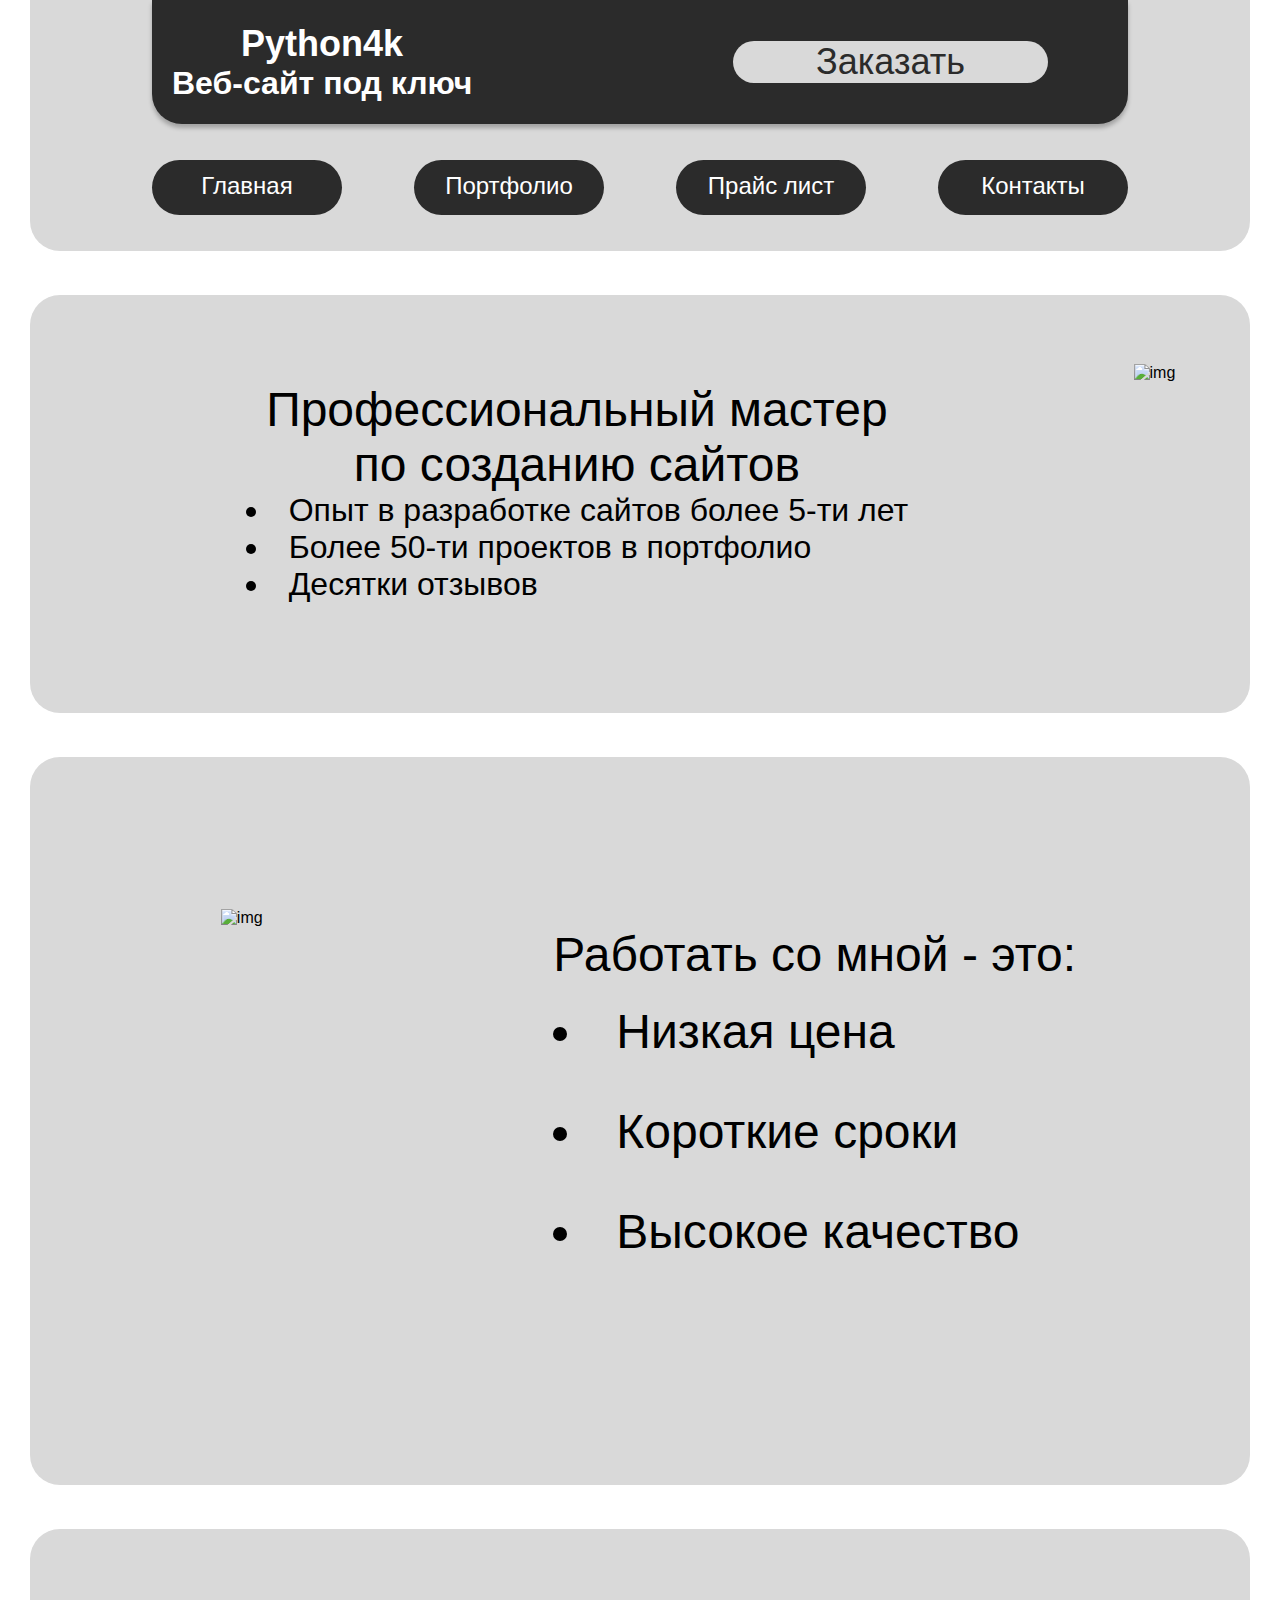
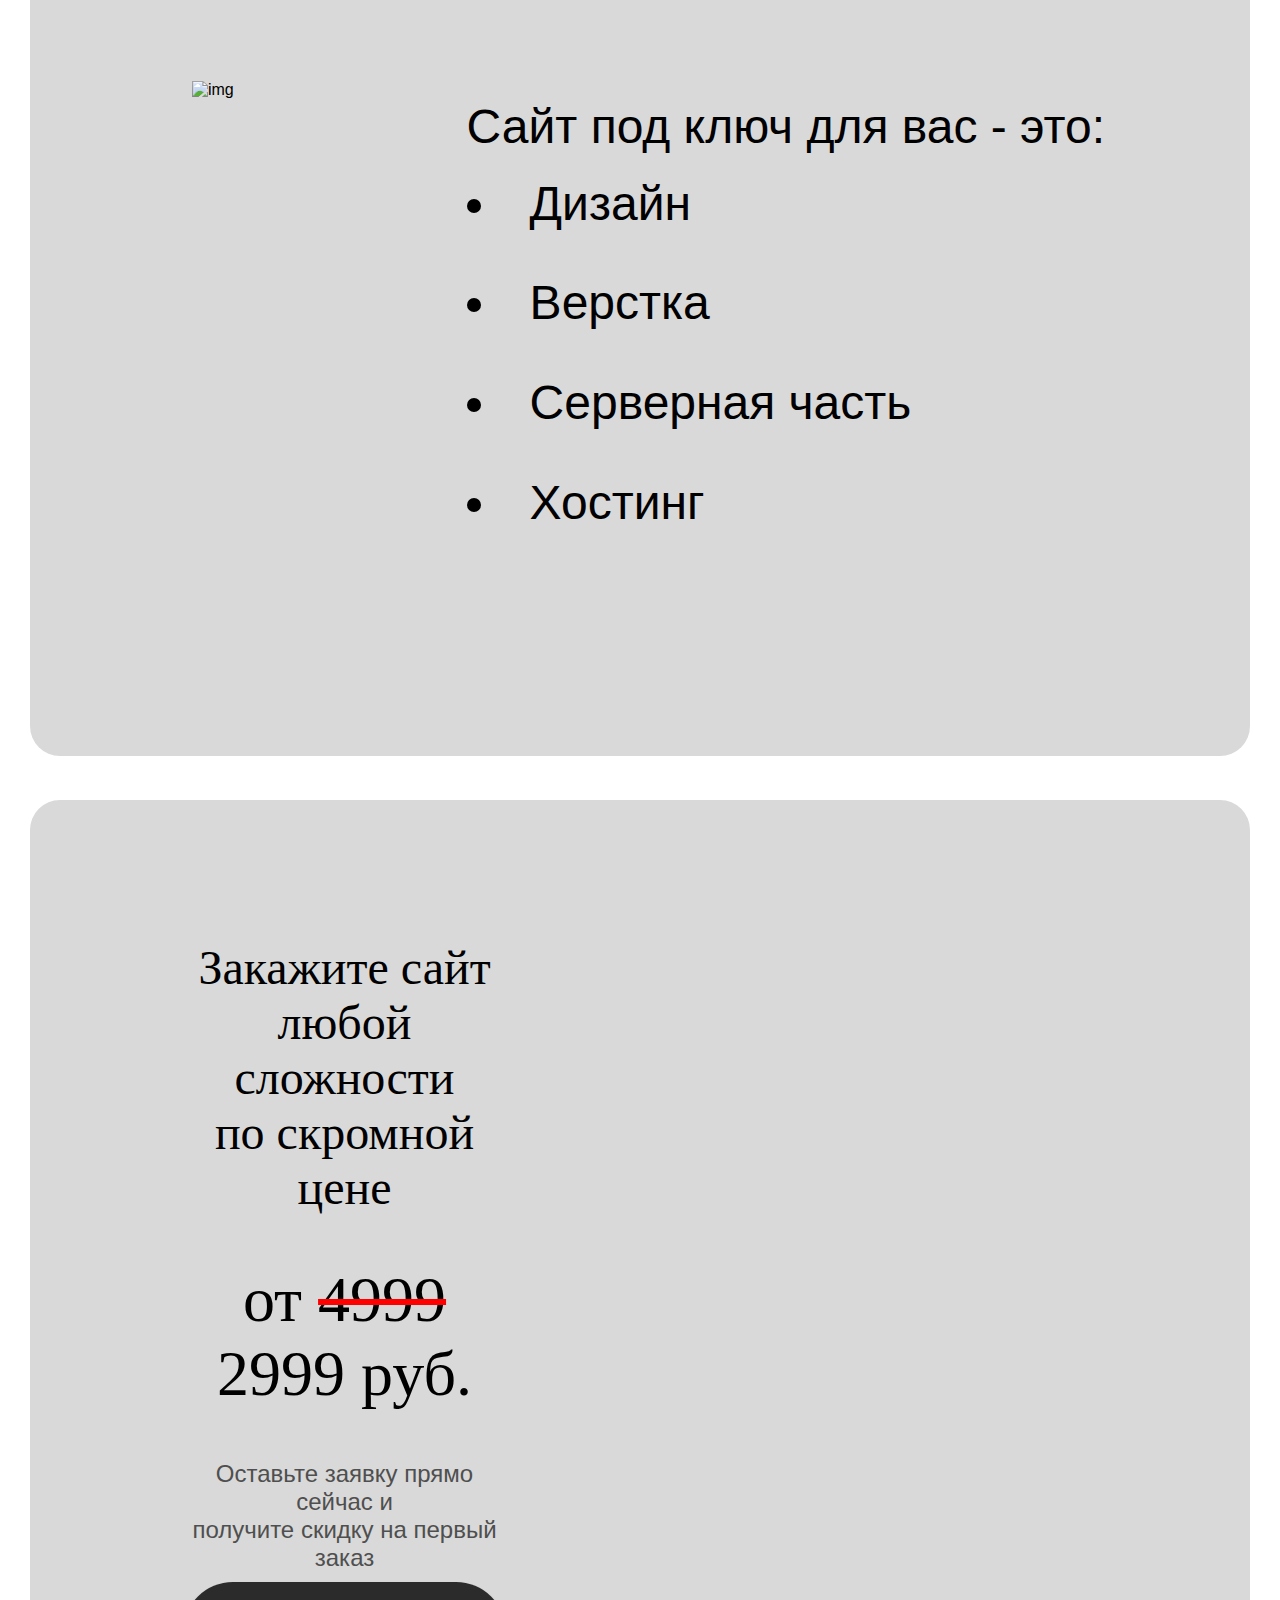
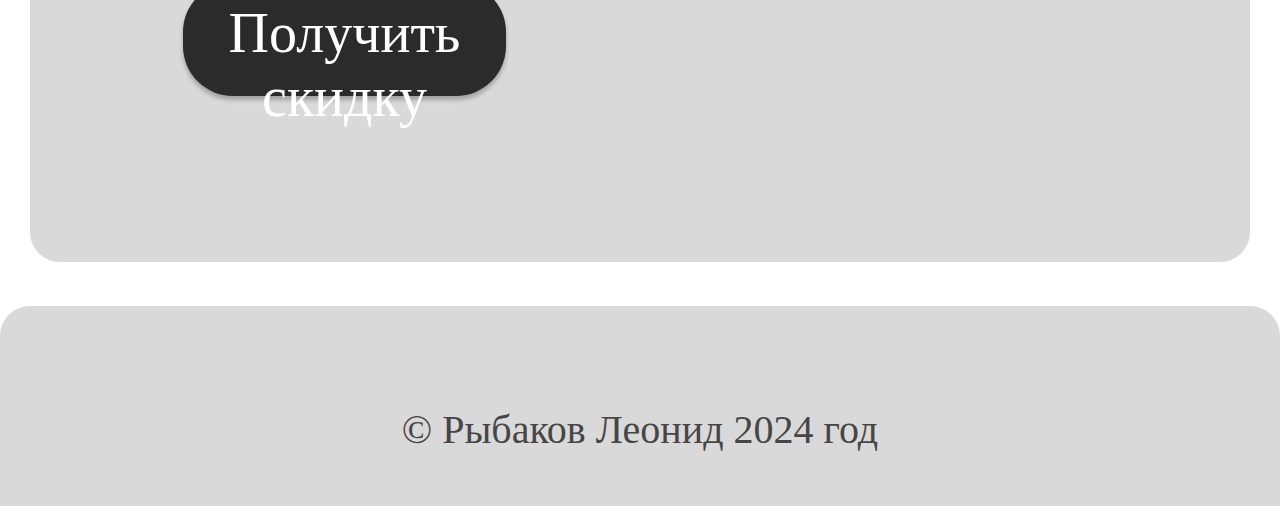
==== src/index.html @ 6e89a1f0 "add smooth scroll from header to order block" ====
<!DOCTYPE html>
<html lang="ru">
    <head>
        <meta charset="UTF-8" />
        <meta name="viewport" content="width=device-width, initial-scale=1.0" />
        <link rel="stylesheet" href="styles/style.css" />
        <link rel="icon" href="icons/icon.ico" type="image/x-icon" />
        <script src="/scripts/script.js" ></script>
        <title>Python4k | Главная</title>
    </head>

    <body>
        <header>
            <div class="logo-header">
                <div class="logo-name">
                    <a href="index.html">
                        <h1>Python4k</h1>
                        <h2>Веб-сайт под ключ</h2>
                    </a>
                </div>
                <div class="order-button">
                    <a href="#bottom">Заказать</a>
                </div>
            </div>
            <div class="menu">
                <div class="menu-buttons">
                    <a href="#">Главная</a>
                </div>
                <div class="menu-buttons">
                    <a href="#">Портфолио</a>
                </div>
                <div class="menu-buttons">
                    <a href="#">Прайс лист</a>
                </div>
                <div class="menu-buttons">
                    <a href="#">Контакты</a>
                </div>
            </div>
        </header>
        <div class="content">
            <div class="first-block">
                <div class="first-block-text">
                    <h1>Профессиональный мастер<br />по созданию сайтов</h1>
                    <ul>
                        <li>Опыт в разработке сайтов более 5-ти лет</li>
                        <li>Более 50-ти проектов в портфолио</li>
                        <li>Десятки отзывов</li>
                    </ul>
                </div>
                <div class="first-block-img">
                    <img src="/images\first-block-image.png" alt="img" />
                </div>
            </div>
            <div class="second-block">
                <div class="second-block-img">
                    <img src="/images/second-block-image.png" alt="img" />
                </div>
                <div class="second-block-text">
                    <h1>Работать со мной - это:</h1>
                    <ul>
                        <li>Низкая цена</li>
                        <li>Короткие сроки</li>
                        <li>Высокое качество</li>
                    </ul>
                </div>
            </div>
            <div class="third-block">
                <div class="third-block-img">
                    <img src="/images/third-block-image.png" alt="img" />
                </div>
                <div class="third-block-text">
                    <h1>Сайт под ключ для вас - это:</h1>
                    <ul>
                        <li>Дизайн</li>
                        <li>Верстка</li>
                        <li>Серверная часть</li>
                        <li>Хостинг</li>
                    </ul>
                </div>
            </div>
            <div class="order-block">
                <div class="order-block-main">
                    <h1 class="main-text">
                        Закажите сайт<br>любой сложности<br>по скромной цене
                    </h1>
                    <h1 class="price-tag">от <strike>4999</strike> 2999 руб.</h1>
                    <p>
                        Оставьте заявку прямо сейчас и<br>получите скидку на первый
                        заказ
                    </p>
                    
                    <div class="order-block-button" id="myElementToScroll">
                      <a href="#" name="bottom">Получить скидку</a>
                    </div>
                </div>
                
                <div class="order-block-image">
                    <img src="/images/order-block-image.png" alt="" />
                </div>
            </div>
        </div>
        <footer>
          <h1>© Рыбаков Леонид 2024 год</h1>
        </footer>
    </body>
</html>
---- src/styles/style.css ----
@font-face {
    font-family: "SeoulHangang CBL";
    font-style: normal;
    src: url(../fonts/SeoulHangangCondensed-Light.ttf);
}

@font-face {
    font-family: "SeoulHangang";
    font-style: normal;
    src: url(../fonts/SeoulHangangCondensed-Medium.ttf);
}

@font-face {
    font-family: "SeoulHangang CEB";
    src: url(../fonts/SeoulHangangCondensed-ExtraBold.ttf);
}

* {
    margin: 0;
    padding: 0;
}

html{
  scroll-behavior: smooth;
}

a {
    text-decoration: none;
}

li {
    list-style: none;
}

body {
    width: 100%;
    height: 100%;
    font-family: "SeoulHangang CBL", sans-serif;
    background-color: #fff;
}

header {
    display: flex;
    flex-direction: column;
    height: auto;
    background: #d9d9d9;
    margin-bottom: 44px;
    border-radius: 0 0 30px 30px;
    margin-left: 30px;
    margin-right: 30px;
}

.logo-header {
    display: flex;
    justify-content: space-between;
    align-items: center;
    border-radius: 0 0 30px 30px;
    width: 80%;
    min-height: 124px;
    margin-left: auto;
    margin-right: auto;
    box-shadow: 0 4px 4px 0 rgba(0, 0, 0, 0.25);
    background: #2b2b2b;
}

.logo-name {
    font-weight: 400;
    text-align: center;
    height: 100%;
    margin-left: 20px;
}

.logo-name a {
    color: #fff;
}

.logo-name h1 {
    font-size: 36px;
}

.logo-name h2 {
    font-size: 32px;
}

.order-button {
    font-family: "SeoulHangang EB", sans-serif;
    text-align: center;
    background-color: #d9d9d9;
    margin-left: auto;
    margin-right: 80px;
    min-width: 315px;
    min-height: 42px;
    border-radius: 30px;
}

.order-button:hover{
  background-color: #F66;
  transition: 0.7s;
}

.order-button a {
    display: block;
    height: 100%;
    font-weight: 400;
    font-size: 36px;
    color: #2b2b2b;
}

.menu {
    display: flex;
    justify-content: space-between;
    width: 80%;
    margin-top: 36px;
    margin-bottom: 36px;
    margin-left: auto;
    margin-right: auto;
}

.menu-buttons {
    background-color: #2b2b2b;
    min-width: 190px;
    min-height: 55px;
    border-radius: 30px;
    text-align: center;
    align-items: center;
}

.menu-buttons:hover{
  background: #000;
  transition: 0.7s;
}

.menu-buttons a {
    display: block;
    height: 100%;
    color: #fff;
    font-weight: 400;
    font-size: 24px;
    padding-top: 12px;
}

.content {
    display: flex;
    flex-direction: column;
}

.first-block {
    display: flex;
    flex-direction: row;
    justify-content: space-around;
    height: auto;
    width: auto;
    min-height: 400px;
    background: #d9d9d9;
    border-radius: 30px;
    margin-left: 30px;
    margin-right: 30px;
    margin-bottom: 44px;
}

.first-block-text {
    font-family: "SeoulHangang CEB", sans-serif;
    margin: 87px 76px 110px 141px;
}

.first-block-text h1 {
    font-weight: 400;
    font-size: 48px;
    text-align: center;
    color: #000;
}

.first-block-text ul li {
    list-style: inside;
    font-weight: 400;
    font-size: 32px;
    color: #000;
}

.first-block-img {
    border-radius: 30px;
    height: auto;
    width: auto;
    padding-top: 69px;
    /* margin-top: 69px;
    margin-bottom: 107px;
    margin: 69px 0 93px 107px; */
}

.second-block {
    display: flex;
    flex-direction: row;
    justify-content: space-around;
    height: auto;
    width: auto;
    min-height: 400px;
    background: #d9d9d9;
    border-radius: 30px;
    margin-left: 30px;
    margin-right: 30px;
    margin-bottom: 44px;
}

.second-block-text {
    font-family: "SeoulHangang CEB", sans-serif;
    height: auto;
    width: auto;
    margin: 170px 134px 203px;
}

.second-block-text h1 {
    font-weight: 400;
    font-size: 48px;
    text-align: center;
    color: #000;
}

.second-block-text ul li {
    list-style: inside;
    font-weight: 400;
    font-size: 48px;
    line-height: 208%;
    color: #000;
}

.second-block-img {
    border-radius: 30px;
    width: auto;
    height: auto;
    padding: 152px 77px 186px 151px;
}

.third-block {
    display: flex;
    flex-direction: row;
    justify-content: space-around;
    height: auto;
    width: auto;
    min-height: 400px;
    background: #d9d9d9;
    border-radius: 30px;
    margin-left: 30px;
    margin-right: 30px;
    margin-bottom: 44px;
}

.third-block-text {
    font-family: "SeoulHangang CEB", sans-serif;
    height: auto;
    width: auto;
    margin: 170px 134px 203px;
}

.third-block-img {
    border-radius: 30px;
    width: auto;
    height: auto;
    padding: 152px 77px 186px 151px;
}

.third-block-text h1 {
    font-weight: 400;
    font-size: 48px;
    text-align: center;
    color: #000;
}

.third-block-text ul li {
    list-style: inside;
    font-weight: 400;
    font-size: 48px;
    line-height: 208%;
    color: #000;
}

.order-block {
    display: flex;
    flex-direction: row;
    justify-content: space-around;
    height: auto;
    width: auto;
    min-height: 800px;
    background: #d9d9d9;
    border-radius: 30px;
    margin-left: 30px;
    margin-right: 30px;
    margin-bottom: 44px;
    text-align: center;
}

.order-block-image {
    border-radius: 30px;
    min-width: 500px;
    min-height: 644px;
    height: auto;
    width: auto;
    padding-top: 6%;
}

.order-block-main {
    flex-direction: column;
    justify-content: center;
    margin: 140px 244px 166px 153px;
}

.order-block-main .main-text {
    font-family: "SeoulHangang CEB";
    font-weight: 400;
    font-size: 48px;
    text-align: center;
    color: #000;
    margin-bottom: 48px;
}

.order-block-main .price-tag {
    font-family: "SeoulHangang CEB";
    font-weight: 500;
    font-size: 64px;
    text-align: center;
    color: #000;
    margin-bottom: 49px;
}

.order-block-main p {
    font-weight: 400;
    font-size: 24px;
    text-align: center;
    color: #4f4f4f;
    margin-bottom: 10px;
}

.order-block-main .order-block-button {
    font-family: "SeoulHangang CEB";
    box-shadow: 0 4px 4px 0 rgba(0, 0, 0, 0.25);
    background: #2b2b2b;
    border-radius: 50px;
    width: auto;
    height: 114px;
}

.order-block-main .order-block-button:hover{
  background: #000;
  transition: 0.7s;
}

.order-block-main .order-block-button a {
    padding-top: 6%;
    padding-bottom: 6%;
    display: block;
    font-weight: 400;
    font-size: 56px;
    color: #fff;
}

strike {
    text-decoration: line-through;
    text-decoration-color: red;
}

footer{
  flex-direction: column;
  justify-content:baseline;
  border-radius: 30px 30px 0 0;
  width: 100%;
  height: 100%;
  min-height: 200px;
  background: #d9d9d9;

}

footer h1{
  font-family: "SeoulHangang";
  font-weight: 400;
  font-size: 40px;
  text-align: center;
  color: #464646;
  padding-top: 100px;
}
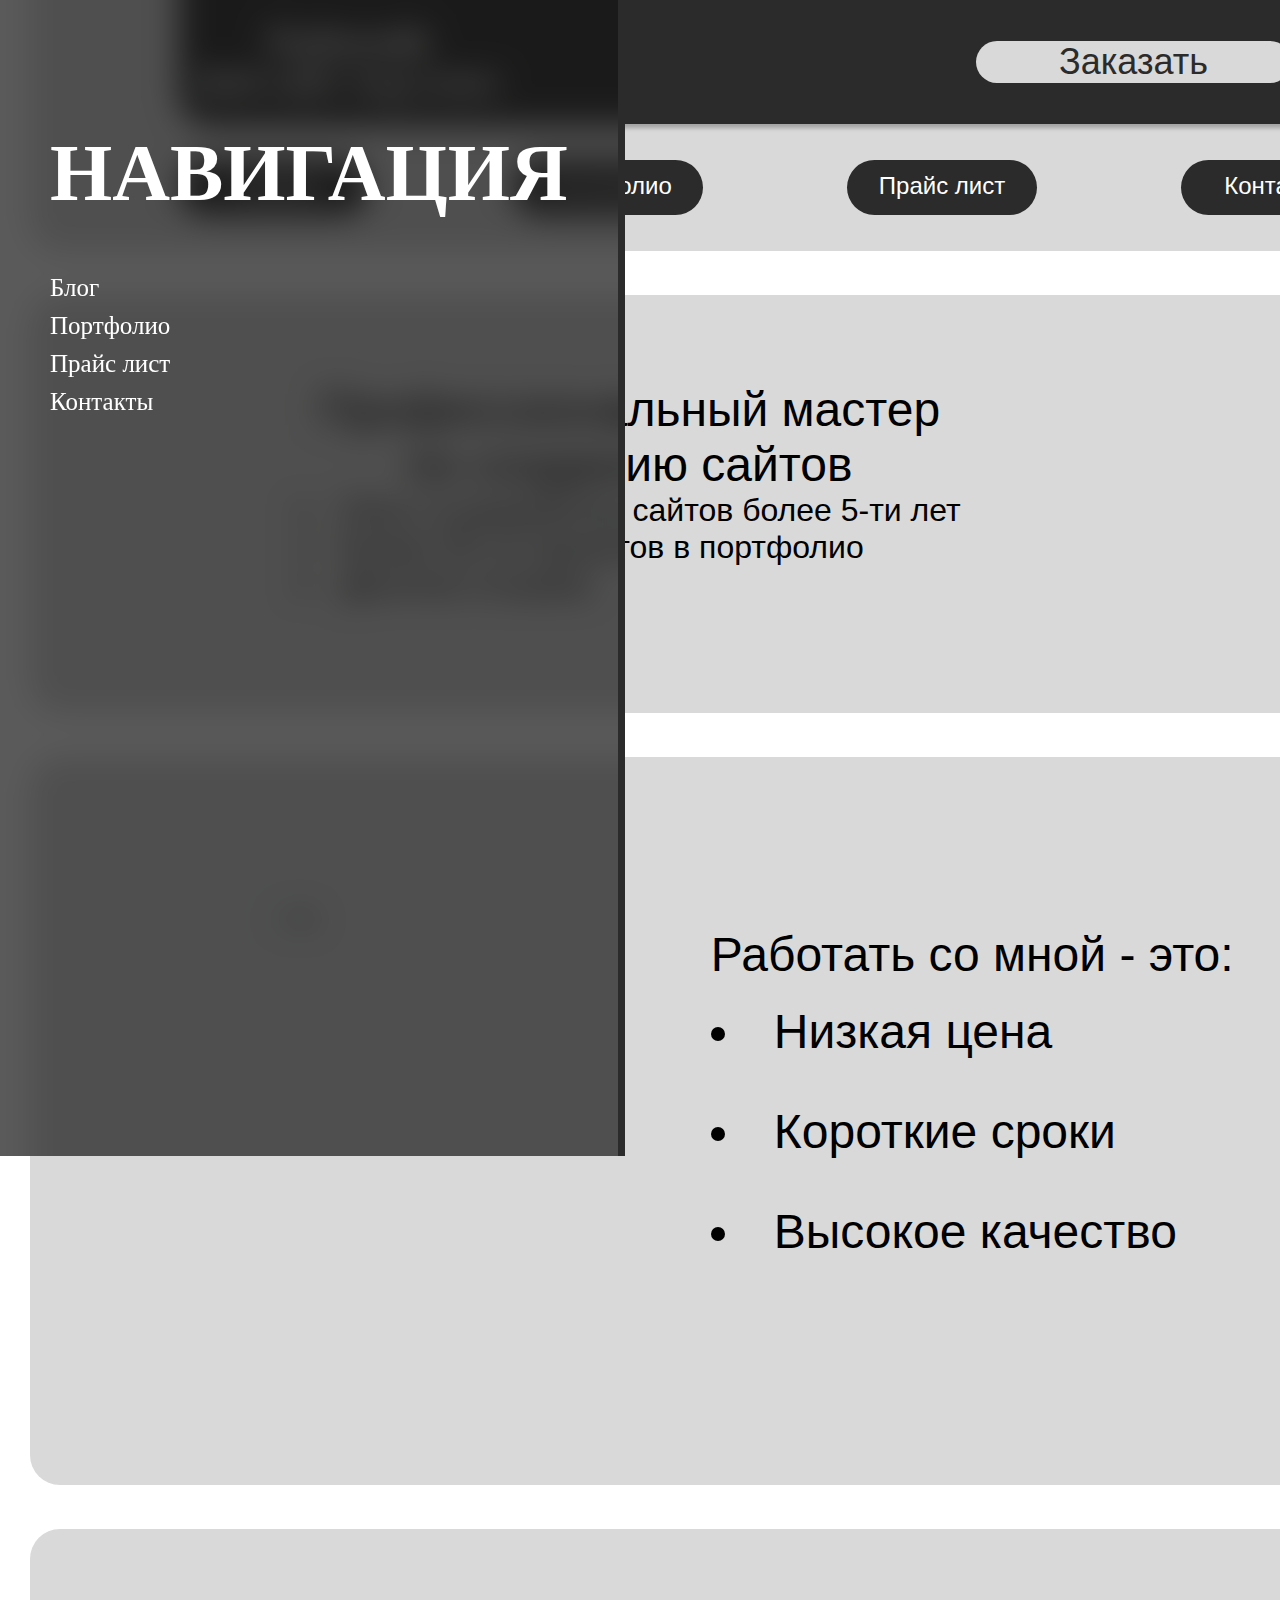
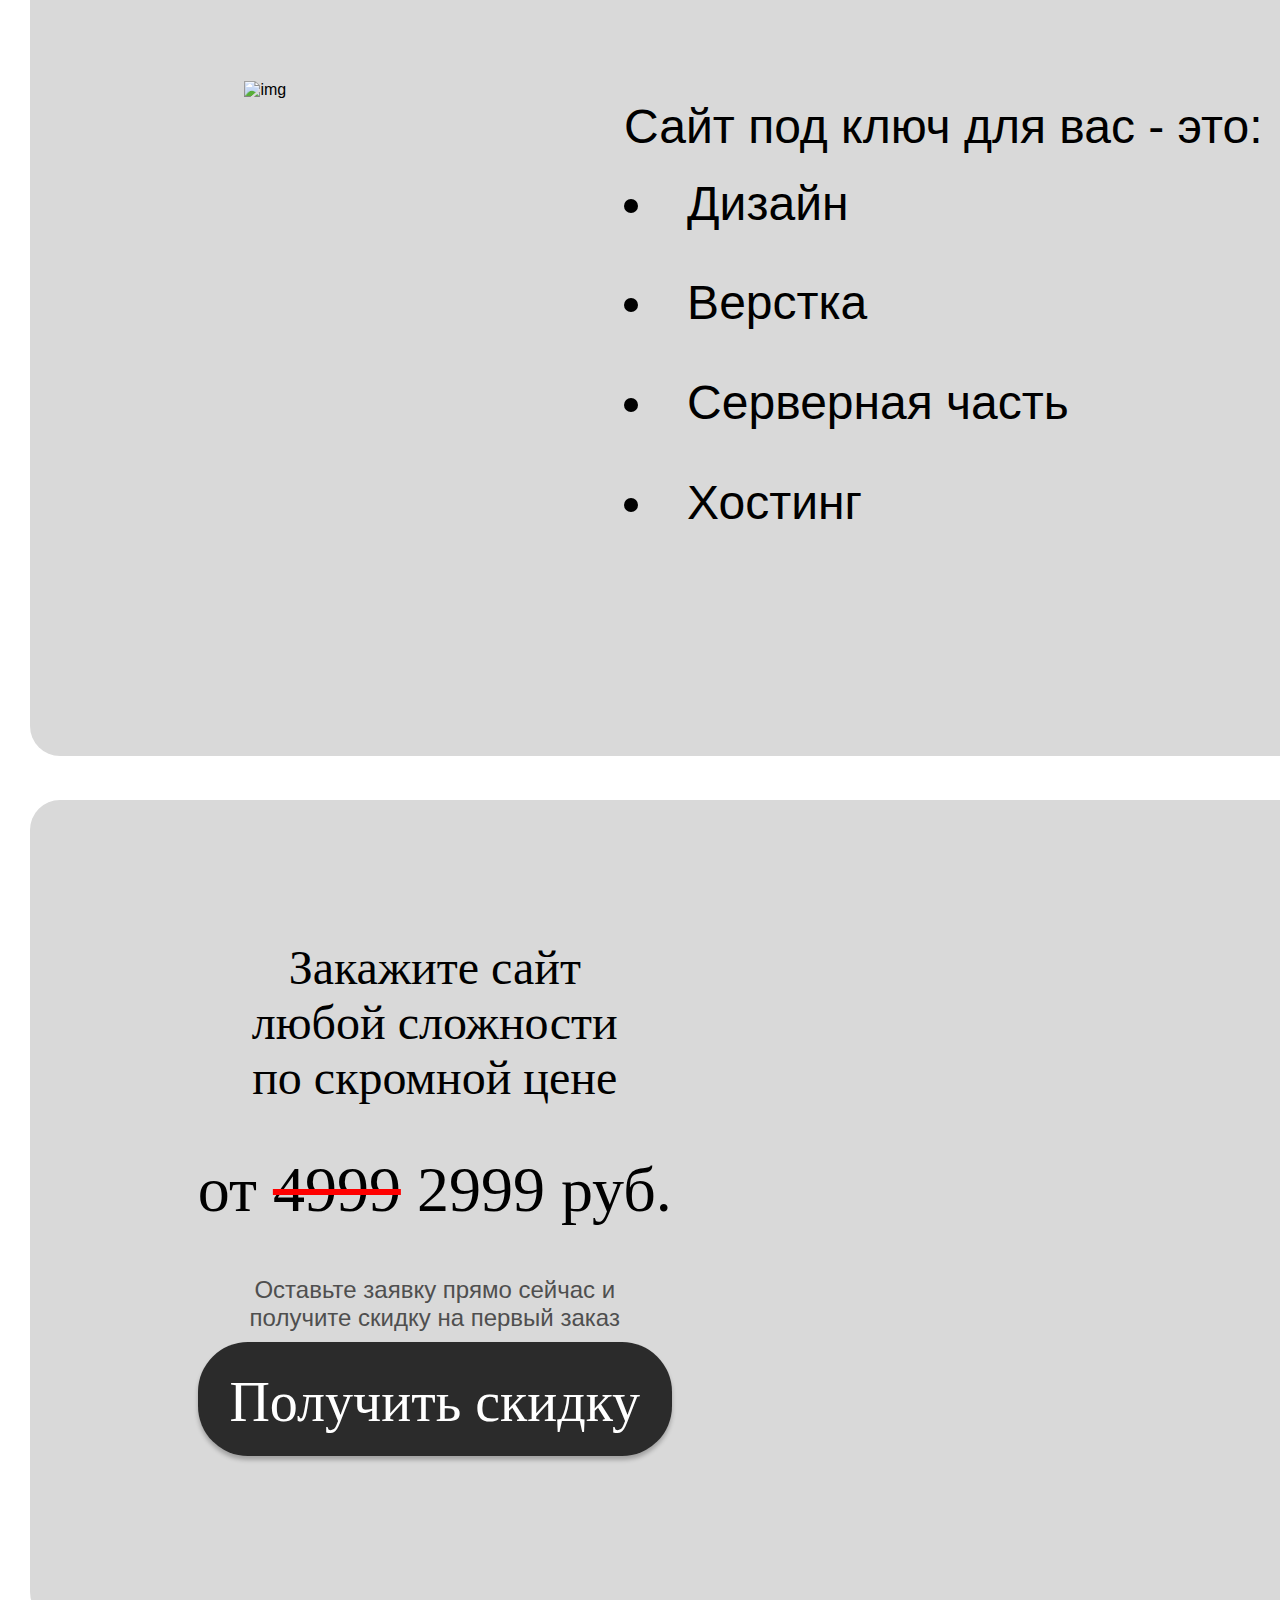
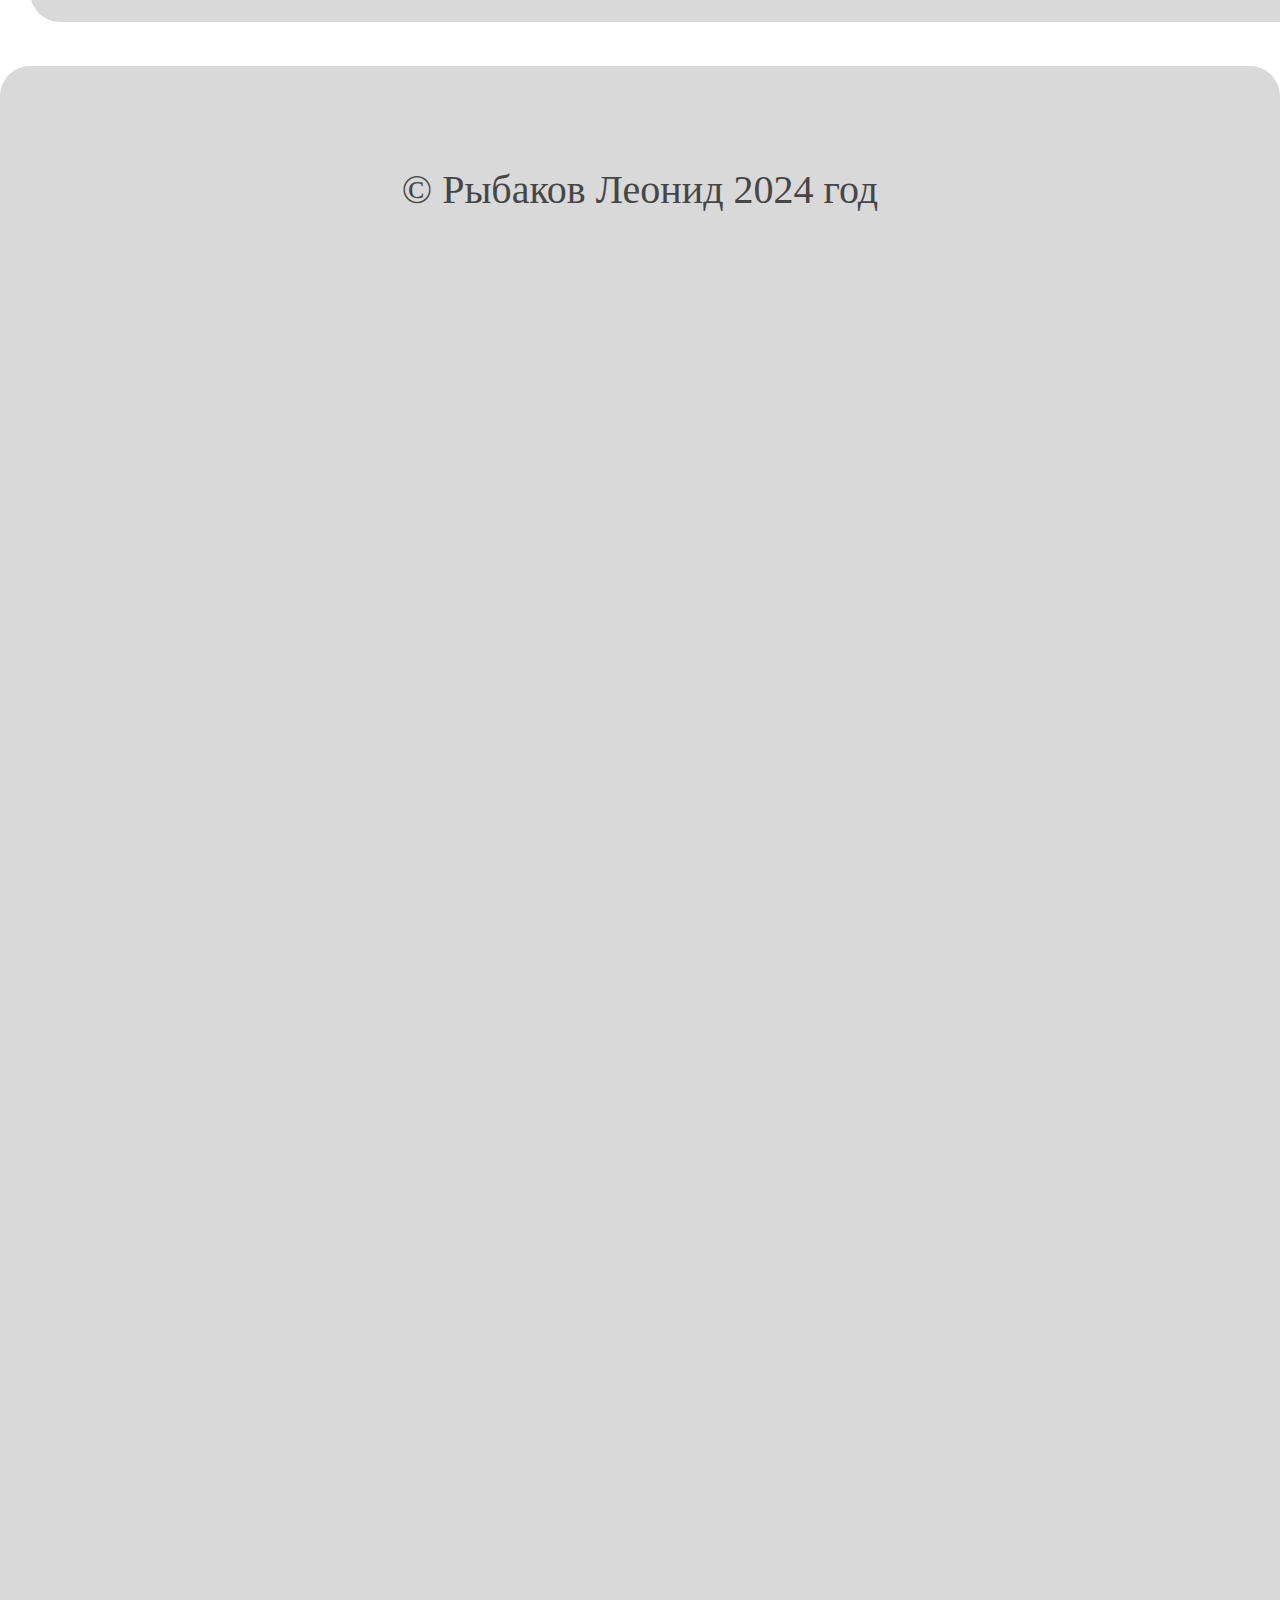
==== commit 1642fb80: "Add left side menu" ====
--- a/src/index.html
+++ b/src/index.html
@@ -1,106 +1,152 @@
 <!DOCTYPE html>
 <html lang="ru">
-    <head>
-        <meta charset="UTF-8" />
-        <meta name="viewport" content="width=device-width, initial-scale=1.0" />
-        <link rel="stylesheet" href="styles/style.css" />
-        <link rel="icon" href="icons/icon.ico" type="image/x-icon" />
-        <script src="/scripts/script.js" ></script>
-        <title>Python4k | Главная</title>
-    </head>
+  <head>
+    <meta charset="UTF-8" />
+    <meta name="viewport" content="width=device-width, initial-scale=1.0" />
+    <link rel="stylesheet" href="styles/style.css" />
+    <link rel="icon" href="icons/icon.ico" type="image/x-icon" />
+    <script src="/scripts/script.js"></script>
+    <title>Python4k | Главная</title>
+  </head>
 
-    <body>
-        <header>
-            <div class="logo-header">
-                <div class="logo-name">
-                    <a href="index.html">
-                        <h1>Python4k</h1>
-                        <h2>Веб-сайт под ключ</h2>
-                    </a>
-                </div>
-                <div class="order-button">
-                    <a href="#bottom">Заказать</a>
-                </div>
+  <body>
+    <div class="navigation-menu">
+      <div class="title">
+        <h1>НАВИГАЦИЯ</h1>
+      </div>
+      <div class="list-menu">
+        <ul>
+          <li>
+            <a href="#">Блог</a>
+          </li>
+          <li>
+            <p>Портфолио</p>
+            <div class="drop-down-list-menu">
+              <ul>
+                <li><a href="#"> - Личный сайт</a></li>
+                <li><a href="#"> - Почтовый клиент</a></li>
+                <li><a href="#"> - Календарное планирование</a></li>
+                <li><a href="#"> - Облачное хранилище</a></li>
+              </ul>
             </div>
-            <div class="menu">
-                <div class="menu-buttons">
-                    <a href="#">Главная</a>
-                </div>
-                <div class="menu-buttons">
-                    <a href="#">Портфолио</a>
-                </div>
-                <div class="menu-buttons">
-                    <a href="#">Прайс лист</a>
-                </div>
-                <div class="menu-buttons">
-                    <a href="#">Контакты</a>
-                </div>
+          </li>
+          <li>
+            <p>Прайс лист</p>
+            <div class="drop-down-list-menu">
+              <ul>
+                <li><a href="#"> - Сайт под ключ</a></li>
+                <li><a href="#"> - Дизайн</a></li>
+                <li><a href="#"> - Фуллстек разработка</a></li>
+                <li><a href="#"> - Верстка</a></li>
+                <li><a href="#"> - Серверная часть</a></li>
+              </ul>
             </div>
-        </header>
-        <div class="content">
-            <div class="first-block">
-                <div class="first-block-text">
-                    <h1>Профессиональный мастер<br />по созданию сайтов</h1>
-                    <ul>
-                        <li>Опыт в разработке сайтов более 5-ти лет</li>
-                        <li>Более 50-ти проектов в портфолио</li>
-                        <li>Десятки отзывов</li>
-                    </ul>
-                </div>
-                <div class="first-block-img">
-                    <img src="/images\first-block-image.png" alt="img" />
-                </div>
+          </li>
+          <li>
+            <p>Контакты</p>
+            <div class="drop-down-list-menu">
+              <ul>
+                <li><a href="contacts.html"> - Оставить заявку</a></li>
+                <li><a href="#"> - VK</a></li>
+                <li><a href="#"> - Группа VK</a></li>
+                <li><a href="#"> - Telegram</a></li>
+                <li><a href="#"> - GitHub</a></li>
+              </ul>
             </div>
-            <div class="second-block">
-                <div class="second-block-img">
-                    <img src="/images/second-block-image.png" alt="img" />
-                </div>
-                <div class="second-block-text">
-                    <h1>Работать со мной - это:</h1>
-                    <ul>
-                        <li>Низкая цена</li>
-                        <li>Короткие сроки</li>
-                        <li>Высокое качество</li>
-                    </ul>
-                </div>
-            </div>
-            <div class="third-block">
-                <div class="third-block-img">
-                    <img src="/images/third-block-image.png" alt="img" />
-                </div>
-                <div class="third-block-text">
-                    <h1>Сайт под ключ для вас - это:</h1>
-                    <ul>
-                        <li>Дизайн</li>
-                        <li>Верстка</li>
-                        <li>Серверная часть</li>
-                        <li>Хостинг</li>
-                    </ul>
-                </div>
-            </div>
-            <div class="order-block">
-                <div class="order-block-main">
-                    <h1 class="main-text">
-                        Закажите сайт<br>любой сложности<br>по скромной цене
-                    </h1>
-                    <h1 class="price-tag">от <strike>4999</strike> 2999 руб.</h1>
-                    <p>
-                        Оставьте заявку прямо сейчас и<br>получите скидку на первый
-                        заказ
-                    </p>
-                    
-                    <div class="order-block-button" id="myElementToScroll">
-                      <a href="#" name="bottom">Получить скидку</a>
-                    </div>
-                </div>
-                
-                <div class="order-block-image">
-                    <img src="/images/order-block-image.png" alt="" />
-                </div>
-            </div>
+          </li>
+        </ul>
+      </div>
+    </div>
+    <header>
+      <div class="logo-header">
+        <div class="logo-name">
+          <a href="index.html">
+            <h1>Python4k</h1>
+            <h2>Веб-сайт под ключ</h2>
+          </a>
         </div>
-        <footer>
-          <h1>© Рыбаков Леонид 2024 год</h1>
-        </footer>
-    </body>
+        <div class="order-button">
+          <a href="#bottom">Заказать</a>
+        </div>
+      </div>
+      <div class="menu">
+        <div class="menu-buttons">
+          <a href="index.html">Главная</a>
+        </div>
+        <div class="menu-buttons">
+          <a href="portfolio.html">Портфолио</a>
+        </div>
+        <div class="menu-buttons">
+          <a href="priceList.html">Прайс лист</a>
+        </div>
+        <div class="menu-buttons">
+          <a href="contacts.html">Контакты</a>
+        </div>
+      </div>
+    </header>
+    <div class="content">
+      <div class="first-block">
+        <div class="first-block-text">
+          <h1>Профессиональный мастер<br />по созданию сайтов</h1>
+          <ul>
+            <li>Опыт в разработке сайтов более 5-ти лет</li>
+            <li>Более 50-ти проектов в портфолио</li>
+            <li>Десятки отзывов</li>
+          </ul>
+        </div>
+        <div class="first-block-img">
+          <img src="/images\first-block-image.png" alt="img" />
+        </div>
+      </div>
+      <div class="second-block">
+        <div class="second-block-img">
+          <img src="/images/second-block-image.png" alt="img" />
+        </div>
+        <div class="second-block-text">
+          <h1>Работать со мной - это:</h1>
+          <ul>
+            <li>Низкая цена</li>
+            <li>Короткие сроки</li>
+            <li>Высокое качество</li>
+          </ul>
+        </div>
+      </div>
+      <div class="third-block">
+        <div class="third-block-img">
+          <img src="/images/third-block-image.png" alt="img" />
+        </div>
+        <div class="third-block-text">
+          <h1>Сайт под ключ для вас - это:</h1>
+          <ul>
+            <li>Дизайн</li>
+            <li>Верстка</li>
+            <li>Серверная часть</li>
+            <li>Хостинг</li>
+          </ul>
+        </div>
+      </div>
+      <div class="order-block" id="bottom">
+        <div class="order-block-main">
+          <h1 class="main-text">
+            Закажите сайт<br />любой сложности<br />по скромной цене
+          </h1>
+          <h1 class="price-tag">от <strike>4999</strike> 2999 руб.</h1>
+          <p>
+            Оставьте заявку прямо сейчас и<br />получите скидку на первый заказ
+          </p>
+
+          <div class="order-block-button" >
+            <a href="order.html">Получить скидку</a>
+          </div>
+        </div>
+
+        <div class="order-block-image">
+          <img src="/images/order-block-image.png" alt="" />
+        </div>
+      </div>
+    </div>
+    <footer>
+      <h1>© Рыбаков Леонид 2024 год</h1>
+    </footer>
+  </body>
 </html>
--- a/src/styles/style.css
+++ b/src/styles/style.css
@@ -1,378 +1,438 @@
 @font-face {
-    font-family: "SeoulHangang CBL";
-    font-style: normal;
-    src: url(../fonts/SeoulHangangCondensed-Light.ttf);
+  font-family: "SeoulHangang CBL";
+  font-style: normal;
+  src: url(../fonts/SeoulHangangCondensed-Light.ttf);
 }
 
 @font-face {
-    font-family: "SeoulHangang";
-    font-style: normal;
-    src: url(../fonts/SeoulHangangCondensed-Medium.ttf);
+  font-family: "SeoulHangang";
+  font-style: normal;
+  src: url(../fonts/SeoulHangangCondensed-Medium.ttf);
 }
 
 @font-face {
+  font-family: "SeoulHangang CEB";
+  src: url(../fonts/SeoulHangangCondensed-ExtraBold.ttf);
+}
+
+* {
+  margin: 0;
+  padding: 0;
+}
+
+html {
+  scroll-behavior: smooth;
+}
+
+a {
+  text-decoration: none;
+}
+
+li {
+  list-style: none;
+}
+
+body {
+  width: 100%;
+  height: 1550px;
+  font-family: "SeoulHangang CBL", sans-serif;
+  background-color: #fff;
+}
+
+.navigation-menu {
+    padding: 10% 50px;
+    height: 100%;
+    position: fixed;
+    background: rgba(20, 20, 20, 0.7);
+    backdrop-filter: blur(16px);
+    left: -500px;
+    border-right: 7px solid #2b2b2b;
+    transition: all 0.4s ease;
+  }
+  .navigation-menu:hover {
+    left: 0;
+    transition: all 0.4s ease;
+  }
+  
+  .navigation-menu .title {
     font-family: "SeoulHangang CEB";
-    src: url(../fonts/SeoulHangangCondensed-ExtraBold.ttf);
-}
-
-* {
-    margin: 0;
-    padding: 0;
-}
-
-html{
-  scroll-behavior: smooth;
-}
-
-a {
-    text-decoration: none;
-}
-
-li {
-    list-style: none;
-}
-
-body {
-    width: 100%;
-    height: 100%;
-    font-family: "SeoulHangang CBL", sans-serif;
-    background-color: #fff;
-}
+    font-size: 40px;
+    margin-bottom: 50px;
+    color: #fff;
+  }
+  
+  .drop-down-list-menu {
+    display: none;
+    transition: all 0.25s ease;
+  }
+  
+  .list-menu li:hover .drop-down-list-menu {
+    display: block;
+    transition: all 0.25s ease;
+  }
+  
+  .navigation-menu .list-menu a {
+    font-family: "SeoulHangang CEB";
+    font-size: 25px;
+    color: #fff;
+  }
+  
+  .navigation-menu .list-menu p {
+    font-family: "SeoulHangang CEB";
+    font-size: 25px;
+    color: #fff;
+  }
+  
+  .navigation-menu .list-menu .drop-down-list-menu a {
+    font-family: "SeoulHangang CEB";
+    font-size: 25px;
+    color: #fff;
+    padding: 10px;
+  }
+  
+  .navigation-menu .list-menu .drop-down-list-menu a:hover {
+    transition: all 0.25s ease;
+    padding-left: 20px;
+  }
+  
+  .navigation-menu .list-menu li {
+    padding: 5px 0;
+  }
 
 header {
-    display: flex;
-    flex-direction: column;
-    height: auto;
-    background: #d9d9d9;
-    margin-bottom: 44px;
-    border-radius: 0 0 30px 30px;
-    margin-left: 30px;
-    margin-right: 30px;
+  display: flex;
+  flex-direction: column;
+  background: #d9d9d9;
+  min-width: 1490px;
+  margin-bottom: 44px;
+  border-radius: 0 0 30px 30px;
+  margin-left: 30px;
+  margin-right: 30px;
 }
 
 .logo-header {
-    display: flex;
-    justify-content: space-between;
-    align-items: center;
-    border-radius: 0 0 30px 30px;
-    width: 80%;
-    min-height: 124px;
-    margin-left: auto;
-    margin-right: auto;
-    box-shadow: 0 4px 4px 0 rgba(0, 0, 0, 0.25);
-    background: #2b2b2b;
+  display: flex;
+  justify-content: space-between;
+  align-items: center;
+  border-radius: 0 0 30px 30px;
+  width: 80%;
+  min-height: 124px;
+  margin-left: auto;
+  margin-right: auto;
+  box-shadow: 0 4px 4px 0 rgba(0, 0, 0, 0.25);
+  background: #2b2b2b;
 }
 
 .logo-name {
-    font-weight: 400;
-    text-align: center;
-    height: 100%;
-    margin-left: 20px;
+  font-weight: 400;
+  text-align: center;
+  height: 100%;
+  margin-left: 20px;
 }
 
 .logo-name a {
-    color: #fff;
+  color: #fff;
 }
 
 .logo-name h1 {
-    font-size: 36px;
+  font-size: 36px;
 }
 
 .logo-name h2 {
-    font-size: 32px;
+  font-size: 32px;
 }
 
 .order-button {
-    font-family: "SeoulHangang EB", sans-serif;
-    text-align: center;
-    background-color: #d9d9d9;
-    margin-left: auto;
-    margin-right: 80px;
-    min-width: 315px;
-    min-height: 42px;
-    border-radius: 30px;
-}
-
-.order-button:hover{
-  background-color: #F66;
+  font-family: "SeoulHangang EB", sans-serif;
+  text-align: center;
+  background-color: #d9d9d9;
+  margin-left: auto;
+  margin-right: 80px;
+  min-width: 315px;
+  min-height: 42px;
+  border-radius: 30px;
+}
+
+.order-button:hover {
+  background-color: #f66;
   transition: 0.7s;
 }
 
 .order-button a {
-    display: block;
-    height: 100%;
-    font-weight: 400;
-    font-size: 36px;
-    color: #2b2b2b;
+  display: block;
+  height: 100%;
+  font-weight: 400;
+  font-size: 36px;
+  color: #2b2b2b;
 }
 
 .menu {
-    display: flex;
-    justify-content: space-between;
-    width: 80%;
-    margin-top: 36px;
-    margin-bottom: 36px;
-    margin-left: auto;
-    margin-right: auto;
+  display: flex;
+  justify-content: space-between;
+  width: 80%;
+  margin-top: 36px;
+  margin-bottom: 36px;
+  margin-left: auto;
+  margin-right: auto;
 }
 
 .menu-buttons {
-    background-color: #2b2b2b;
-    min-width: 190px;
-    min-height: 55px;
-    border-radius: 30px;
-    text-align: center;
-    align-items: center;
-}
-
-.menu-buttons:hover{
+  background-color: #2b2b2b;
+  min-width: 190px;
+  min-height: 55px;
+  border-radius: 30px;
+  text-align: center;
+  align-items: center;
+}
+
+.menu-buttons:hover {
   background: #000;
   transition: 0.7s;
 }
 
 .menu-buttons a {
-    display: block;
-    height: 100%;
-    color: #fff;
-    font-weight: 400;
-    font-size: 24px;
-    padding-top: 12px;
+  display: block;
+  height: 100%;
+  color: #fff;
+  font-weight: 400;
+  font-size: 24px;
+  padding-top: 12px;
 }
 
 .content {
-    display: flex;
-    flex-direction: column;
+  display: flex;
+  flex-direction: column;
+  min-width: 1490px;
 }
 
 .first-block {
-    display: flex;
-    flex-direction: row;
-    justify-content: space-around;
-    height: auto;
-    width: auto;
-    min-height: 400px;
-    background: #d9d9d9;
-    border-radius: 30px;
-    margin-left: 30px;
-    margin-right: 30px;
-    margin-bottom: 44px;
+  display: flex;
+  flex-direction: row;
+  justify-content: space-around;
+  height: auto;
+  width: auto;
+  min-height: 400px;
+  background: #d9d9d9;
+  border-radius: 30px;
+  margin-left: 30px;
+  margin-right: 30px;
+  margin-bottom: 44px;
 }
 
 .first-block-text {
-    font-family: "SeoulHangang CEB", sans-serif;
-    margin: 87px 76px 110px 141px;
+  font-family: "SeoulHangang CEB", sans-serif;
+  margin: 87px 76px 110px 141px;
 }
 
 .first-block-text h1 {
-    font-weight: 400;
-    font-size: 48px;
-    text-align: center;
-    color: #000;
+  font-weight: 400;
+  font-size: 48px;
+  text-align: center;
+  color: #000;
 }
 
 .first-block-text ul li {
-    list-style: inside;
-    font-weight: 400;
-    font-size: 32px;
-    color: #000;
+  list-style: inside;
+  font-weight: 400;
+  font-size: 32px;
+  color: #000;
 }
 
 .first-block-img {
-    border-radius: 30px;
-    height: auto;
-    width: auto;
-    padding-top: 69px;
-    /* margin-top: 69px;
+  border-radius: 30px;
+  height: auto;
+  width: auto;
+  padding-top: 69px;
+  /* margin-top: 69px;
     margin-bottom: 107px;
     margin: 69px 0 93px 107px; */
 }
 
 .second-block {
-    display: flex;
-    flex-direction: row;
-    justify-content: space-around;
-    height: auto;
-    width: auto;
-    min-height: 400px;
-    background: #d9d9d9;
-    border-radius: 30px;
-    margin-left: 30px;
-    margin-right: 30px;
-    margin-bottom: 44px;
+  display: flex;
+  flex-direction: row;
+  justify-content: space-around;
+  height: auto;
+  width: auto;
+  min-height: 400px;
+  background: #d9d9d9;
+  border-radius: 30px;
+  margin-left: 30px;
+  margin-right: 30px;
+  margin-bottom: 44px;
 }
 
 .second-block-text {
-    font-family: "SeoulHangang CEB", sans-serif;
-    height: auto;
-    width: auto;
-    margin: 170px 134px 203px;
+  font-family: "SeoulHangang CEB", sans-serif;
+  height: auto;
+  width: auto;
+  margin: 170px 134px 203px;
 }
 
 .second-block-text h1 {
-    font-weight: 400;
-    font-size: 48px;
-    text-align: center;
-    color: #000;
+  font-weight: 400;
+  font-size: 48px;
+  text-align: center;
+  color: #000;
 }
 
 .second-block-text ul li {
-    list-style: inside;
-    font-weight: 400;
-    font-size: 48px;
-    line-height: 208%;
-    color: #000;
+  list-style: inside;
+  font-weight: 400;
+  font-size: 48px;
+  line-height: 208%;
+  color: #000;
 }
 
 .second-block-img {
-    border-radius: 30px;
-    width: auto;
-    height: auto;
-    padding: 152px 77px 186px 151px;
+  border-radius: 30px;
+  width: auto;
+  height: auto;
+  padding: 152px 77px 186px 151px;
 }
 
 .third-block {
-    display: flex;
-    flex-direction: row;
-    justify-content: space-around;
-    height: auto;
-    width: auto;
-    min-height: 400px;
-    background: #d9d9d9;
-    border-radius: 30px;
-    margin-left: 30px;
-    margin-right: 30px;
-    margin-bottom: 44px;
+  display: flex;
+  flex-direction: row;
+  justify-content: space-around;
+  height: auto;
+  width: auto;
+  min-height: 400px;
+  background: #d9d9d9;
+  border-radius: 30px;
+  margin-left: 30px;
+  margin-right: 30px;
+  margin-bottom: 44px;
 }
 
 .third-block-text {
-    font-family: "SeoulHangang CEB", sans-serif;
-    height: auto;
-    width: auto;
-    margin: 170px 134px 203px;
+  font-family: "SeoulHangang CEB", sans-serif;
+  height: auto;
+  width: auto;
+  margin: 170px 134px 203px;
 }
 
 .third-block-img {
-    border-radius: 30px;
-    width: auto;
-    height: auto;
-    padding: 152px 77px 186px 151px;
+  border-radius: 30px;
+  width: auto;
+  height: auto;
+  padding: 152px 77px 186px 151px;
 }
 
 .third-block-text h1 {
-    font-weight: 400;
-    font-size: 48px;
-    text-align: center;
-    color: #000;
+  font-weight: 400;
+  font-size: 48px;
+  text-align: center;
+  color: #000;
 }
 
 .third-block-text ul li {
-    list-style: inside;
-    font-weight: 400;
-    font-size: 48px;
-    line-height: 208%;
-    color: #000;
+  list-style: inside;
+  font-weight: 400;
+  font-size: 48px;
+  line-height: 208%;
+  color: #000;
 }
 
 .order-block {
-    display: flex;
-    flex-direction: row;
-    justify-content: space-around;
-    height: auto;
-    width: auto;
-    min-height: 800px;
-    background: #d9d9d9;
-    border-radius: 30px;
-    margin-left: 30px;
-    margin-right: 30px;
-    margin-bottom: 44px;
-    text-align: center;
+  display: flex;
+  flex-direction: row;
+  justify-content: space-around;
+  height: auto;
+  width: auto;
+  min-height: 800px;
+  background: #d9d9d9;
+  border-radius: 30px;
+  margin-left: 30px;
+  margin-right: 30px;
+  margin-bottom: 44px;
+  text-align: center;
 }
 
 .order-block-image {
-    border-radius: 30px;
-    min-width: 500px;
-    min-height: 644px;
-    height: auto;
-    width: auto;
-    padding-top: 6%;
+  border-radius: 30px;
+  min-width: 500px;
+  min-height: 644px;
+  height: auto;
+  width: auto;
+  padding-top: 6%;
 }
 
 .order-block-main {
-    flex-direction: column;
-    justify-content: center;
-    margin: 140px 244px 166px 153px;
+  flex-direction: column;
+  justify-content: center;
+  margin: 140px 244px 166px 153px;
 }
 
 .order-block-main .main-text {
-    font-family: "SeoulHangang CEB";
-    font-weight: 400;
-    font-size: 48px;
-    text-align: center;
-    color: #000;
-    margin-bottom: 48px;
+  font-family: "SeoulHangang CEB";
+  font-weight: 400;
+  font-size: 48px;
+  text-align: center;
+  color: #000;
+  margin-bottom: 48px;
 }
 
 .order-block-main .price-tag {
-    font-family: "SeoulHangang CEB";
-    font-weight: 500;
-    font-size: 64px;
-    text-align: center;
-    color: #000;
-    margin-bottom: 49px;
+  font-family: "SeoulHangang CEB";
+  font-weight: 500;
+  font-size: 64px;
+  text-align: center;
+  color: #000;
+  margin-bottom: 49px;
 }
 
 .order-block-main p {
-    font-weight: 400;
-    font-size: 24px;
-    text-align: center;
-    color: #4f4f4f;
-    margin-bottom: 10px;
+  font-weight: 400;
+  font-size: 24px;
+  text-align: center;
+  color: #4f4f4f;
+  margin-bottom: 10px;
 }
 
 .order-block-main .order-block-button {
-    font-family: "SeoulHangang CEB";
-    box-shadow: 0 4px 4px 0 rgba(0, 0, 0, 0.25);
-    background: #2b2b2b;
-    border-radius: 50px;
-    width: auto;
-    height: 114px;
-}
-
-.order-block-main .order-block-button:hover{
+  font-family: "SeoulHangang CEB";
+  box-shadow: 0 4px 4px 0 rgba(0, 0, 0, 0.25);
+  background: #2b2b2b;
+  border-radius: 50px;
+  width: auto;
+  height: 114px;
+}
+
+.order-block-main .order-block-button:hover {
   background: #000;
   transition: 0.7s;
 }
 
 .order-block-main .order-block-button a {
-    padding-top: 6%;
-    padding-bottom: 6%;
-    display: block;
-    font-weight: 400;
-    font-size: 56px;
-    color: #fff;
+  padding-top: 6%;
+  padding-bottom: 6%;
+  display: block;
+  font-weight: 400;
+  font-size: 56px;
+  color: #fff;
 }
 
 strike {
-    text-decoration: line-through;
-    text-decoration-color: red;
-}
-
-footer{
+  text-decoration: line-through;
+  text-decoration-color: red;
+}
+
+footer {
   flex-direction: column;
-  justify-content:baseline;
+  justify-content: baseline;
   border-radius: 30px 30px 0 0;
   width: 100%;
   height: 100%;
   min-height: 200px;
   background: #d9d9d9;
-
-}
-
-footer h1{
+}
+
+footer h1 {
   font-family: "SeoulHangang";
   font-weight: 400;
   font-size: 40px;
   text-align: center;
   color: #464646;
   padding-top: 100px;
-}+}
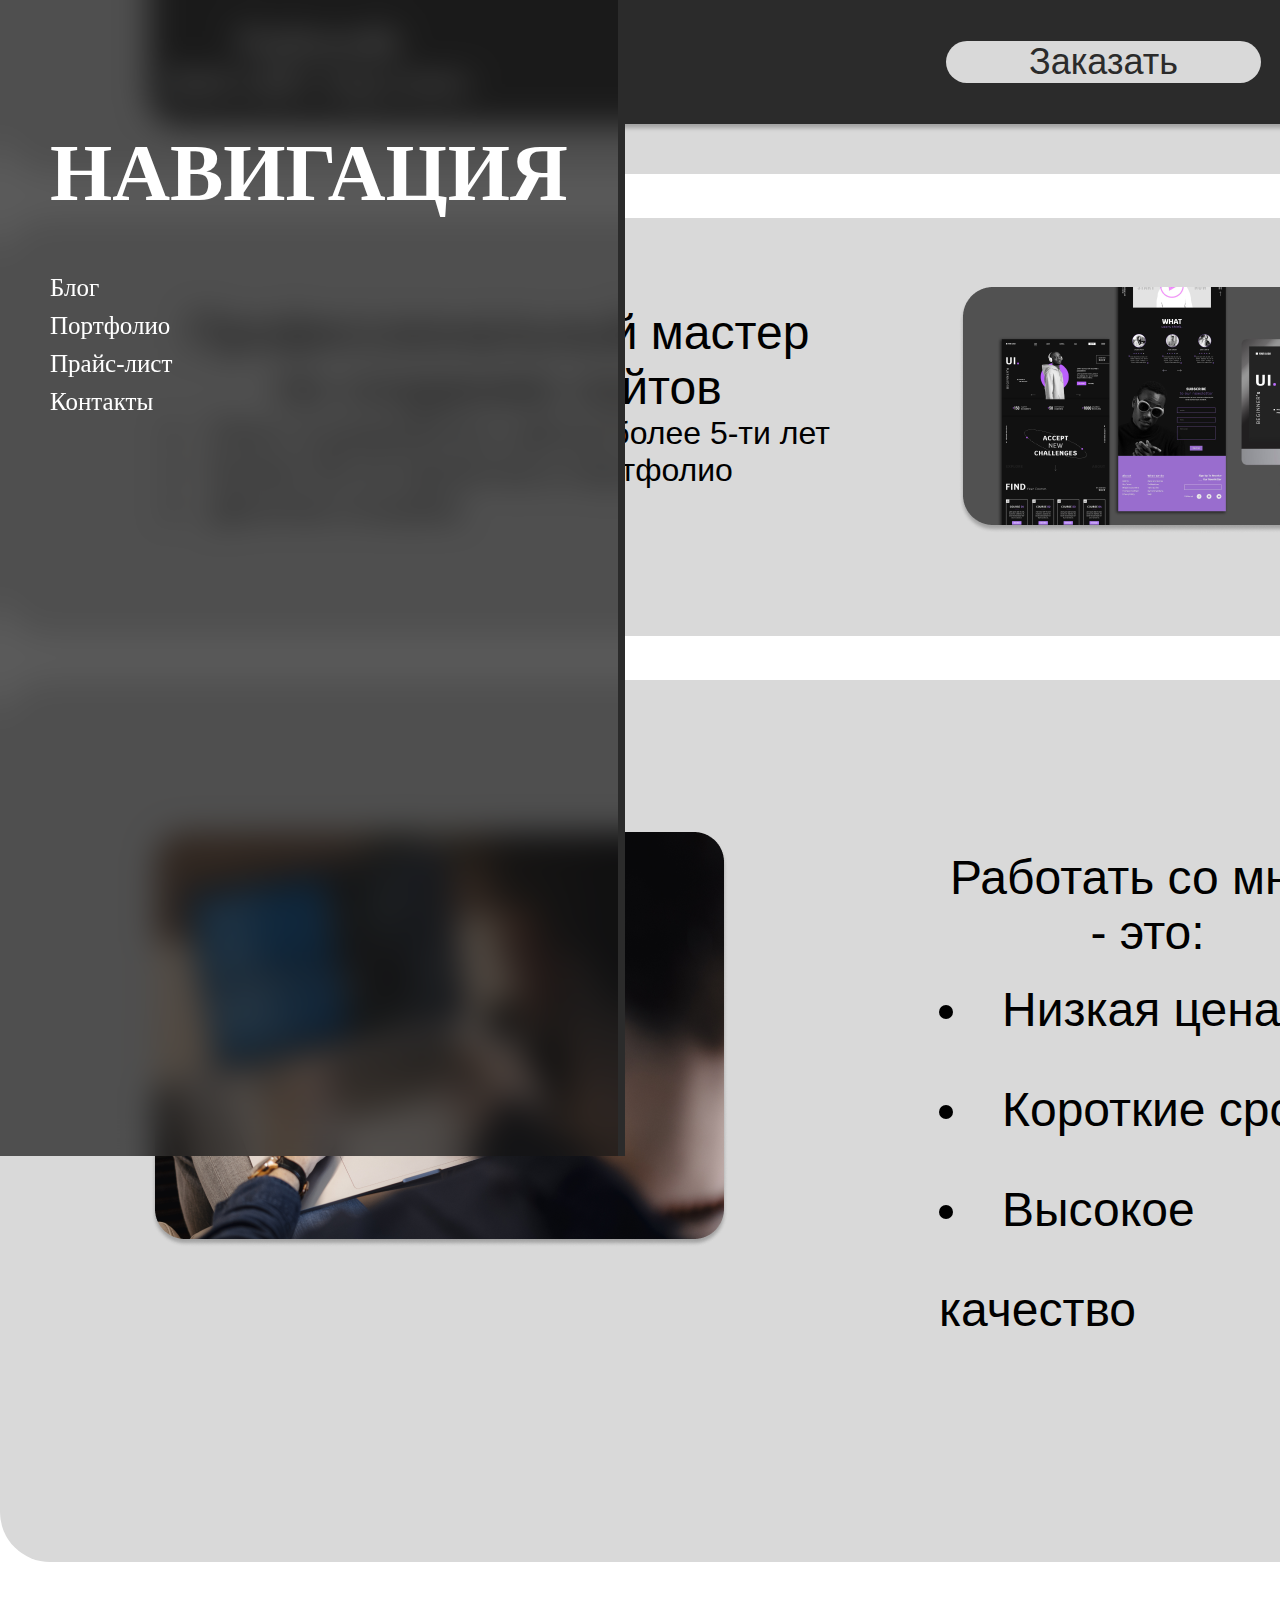
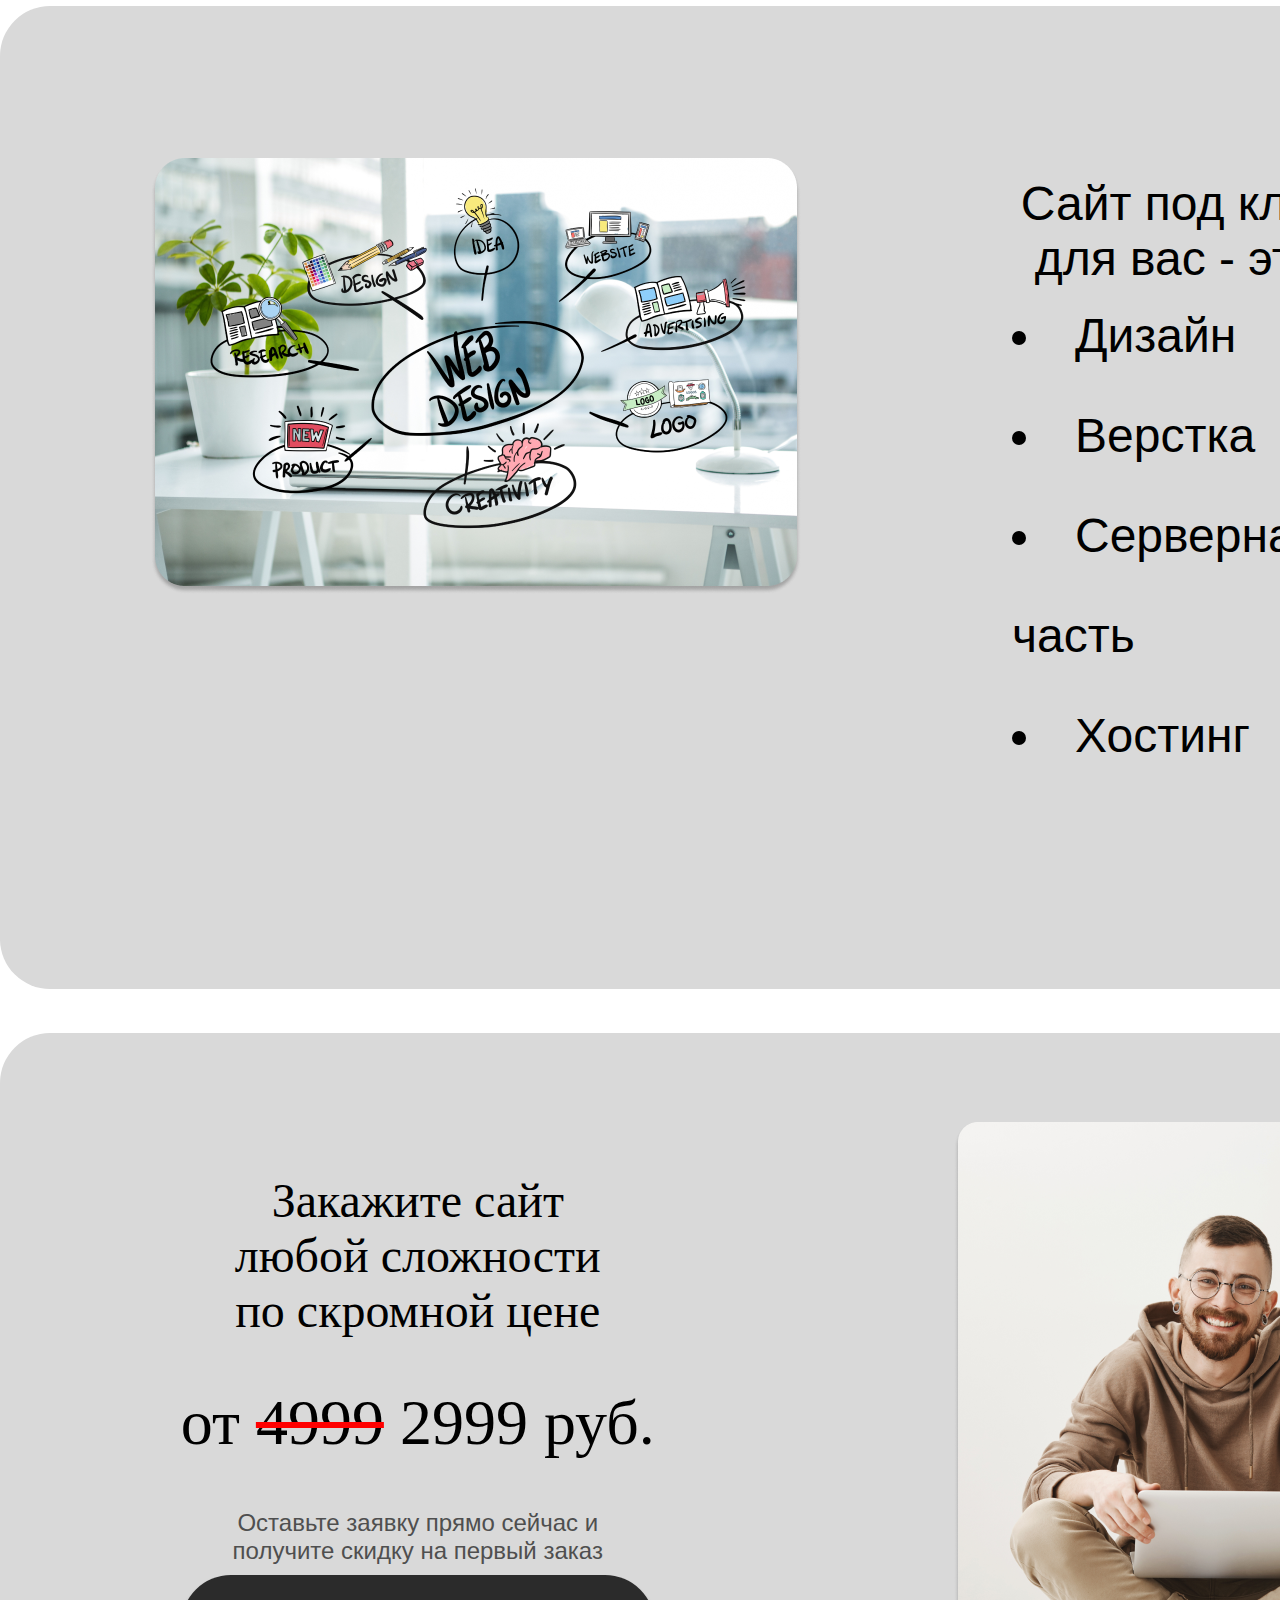
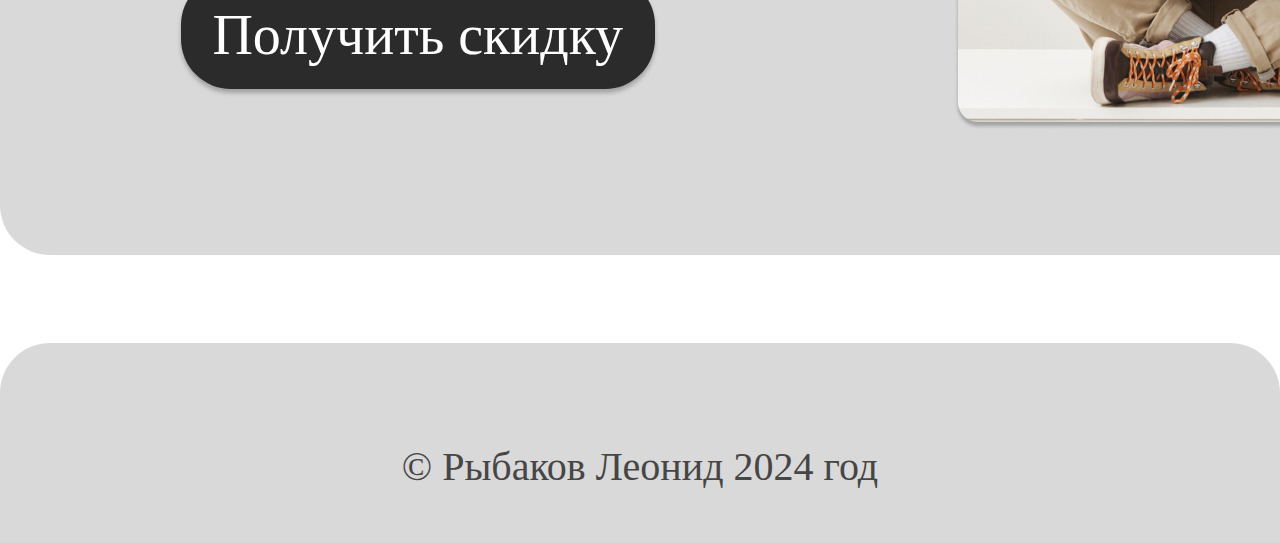
==== commit 6f5ef1e6: "Deleted header menu, made drop-down menu with checkbox and made order page (need script to connect e" ====
--- a/src/index.html
+++ b/src/index.html
@@ -20,7 +20,8 @@
             <a href="#">Блог</a>
           </li>
           <li>
-            <p>Портфолио</p>
+            <input type="checkbox" id="check-portfolio">
+            <label for="check-portfolio">Портфолио</label>
             <div class="drop-down-list-menu">
               <ul>
                 <li><a href="#"> - Личный сайт</a></li>
@@ -31,7 +32,8 @@
             </div>
           </li>
           <li>
-            <p>Прайс лист</p>
+            <input type="checkbox" id="check-price">
+            <label for="check-price">Прайс-лист</label>
             <div class="drop-down-list-menu">
               <ul>
                 <li><a href="#"> - Сайт под ключ</a></li>
@@ -43,10 +45,11 @@
             </div>
           </li>
           <li>
-            <p>Контакты</p>
+            <input type="checkbox" id="check-contacts">
+            <label for="check-contacts">Контакты</label>
             <div class="drop-down-list-menu">
               <ul>
-                <li><a href="contacts.html"> - Оставить заявку</a></li>
+                <li><a href="order.html"> - Оставить заявку</a></li>
                 <li><a href="#"> - VK</a></li>
                 <li><a href="#"> - Группа VK</a></li>
                 <li><a href="#"> - Telegram</a></li>
@@ -69,20 +72,6 @@
           <a href="#bottom">Заказать</a>
         </div>
       </div>
-      <div class="menu">
-        <div class="menu-buttons">
-          <a href="index.html">Главная</a>
-        </div>
-        <div class="menu-buttons">
-          <a href="portfolio.html">Портфолио</a>
-        </div>
-        <div class="menu-buttons">
-          <a href="priceList.html">Прайс лист</a>
-        </div>
-        <div class="menu-buttons">
-          <a href="contacts.html">Контакты</a>
-        </div>
-      </div>
     </header>
     <div class="content">
       <div class="first-block">
@@ -95,12 +84,12 @@
           </ul>
         </div>
         <div class="first-block-img">
-          <img src="/images\first-block-image.png" alt="img" />
+          <img src="images/first-block-image.png" alt="img" />
         </div>
       </div>
       <div class="second-block">
         <div class="second-block-img">
-          <img src="/images/second-block-image.png" alt="img" />
+          <img src="images/second-block-image.png" alt="img" />
         </div>
         <div class="second-block-text">
           <h1>Работать со мной - это:</h1>
@@ -113,7 +102,7 @@
       </div>
       <div class="third-block">
         <div class="third-block-img">
-          <img src="/images/third-block-image.png" alt="img" />
+          <img src="images/third-block-image.png" alt="img" />
         </div>
         <div class="third-block-text">
           <h1>Сайт под ключ для вас - это:</h1>
@@ -141,7 +130,7 @@
         </div>
 
         <div class="order-block-image">
-          <img src="/images/order-block-image.png" alt="" />
+          <img src="images/order-block-image.png" alt="" />
         </div>
       </div>
     </div>
--- a/src/styles/style.css
+++ b/src/styles/style.css
@@ -34,70 +34,88 @@
 
 body {
   width: 100%;
-  height: 1550px;
+  max-height: 1550px;
   font-family: "SeoulHangang CBL", sans-serif;
   background-color: #fff;
 }
 
 .navigation-menu {
-    padding: 10% 50px;
-    height: 100%;
-    position: fixed;
-    background: rgba(20, 20, 20, 0.7);
-    backdrop-filter: blur(16px);
-    left: -500px;
-    border-right: 7px solid #2b2b2b;
-    transition: all 0.4s ease;
-  }
-  .navigation-menu:hover {
-    left: 0;
-    transition: all 0.4s ease;
-  }
-  
-  .navigation-menu .title {
-    font-family: "SeoulHangang CEB";
-    font-size: 40px;
-    margin-bottom: 50px;
-    color: #fff;
-  }
-  
-  .drop-down-list-menu {
-    display: none;
-    transition: all 0.25s ease;
-  }
-  
-  .list-menu li:hover .drop-down-list-menu {
-    display: block;
-    transition: all 0.25s ease;
-  }
-  
-  .navigation-menu .list-menu a {
-    font-family: "SeoulHangang CEB";
-    font-size: 25px;
-    color: #fff;
-  }
-  
-  .navigation-menu .list-menu p {
-    font-family: "SeoulHangang CEB";
-    font-size: 25px;
-    color: #fff;
-  }
-  
-  .navigation-menu .list-menu .drop-down-list-menu a {
-    font-family: "SeoulHangang CEB";
-    font-size: 25px;
-    color: #fff;
-    padding: 10px;
-  }
-  
-  .navigation-menu .list-menu .drop-down-list-menu a:hover {
-    transition: all 0.25s ease;
-    padding-left: 20px;
-  }
-  
-  .navigation-menu .list-menu li {
-    padding: 5px 0;
-  }
+  padding: 10% 50px;
+  height: 100%;
+  position: fixed;
+  background: rgba(20, 20, 20, 0.7);
+  backdrop-filter: blur(16px);
+  left: -500px;
+  border-right: 7px solid #2b2b2b;
+  transition: all 0.4s ease;
+}
+
+.navigation-menu:hover {
+  left: 0;
+  transition: all 0.4s ease;
+}
+
+.navigation-menu .title {
+  font-family: "SeoulHangang CEB";
+  font-size: 40px;
+  margin-bottom: 50px;
+  color: #fff;
+}
+
+#check-portfolio {
+  display: none;
+}
+
+#check-price {
+  display: none;
+}
+
+#check-contacts {
+  display: none;
+}
+
+label {
+  cursor: pointer;
+  z-index: 2;
+}
+
+.drop-down-list-menu {
+  max-height: 0;
+  font-size: 0;
+  overflow: hidden;
+  transition: 0.35s all;
+}
+
+#check-portfolio:checked~.drop-down-list-menu {
+  max-height: 500px;
+  font-size: 25px;
+}
+
+#check-price:checked~.drop-down-list-menu {
+  max-height: 500px;
+  font-size: 25px;
+}
+
+#check-contacts:checked~.drop-down-list-menu {
+  max-height: 500px;
+  font-size: 25px;
+}
+
+.navigation-menu .list-menu {
+  font-family: "SeoulHangang CEB";
+  font-size: 25px;
+  color: #fff;
+}
+
+.navigation-menu .list-menu a {
+  font-family: "SeoulHangang CEB";
+  font-size: 25px;
+  color: #fff;
+}
+
+.navigation-menu .list-menu li {
+  padding: 5px 0;
+}
 
 header {
   display: flex;
@@ -105,9 +123,8 @@
   background: #d9d9d9;
   min-width: 1490px;
   margin-bottom: 44px;
-  border-radius: 0 0 30px 30px;
-  margin-left: 30px;
-  margin-right: 30px;
+  border-radius: 0 0 50px 50px;
+  padding-bottom: 50px;
 }
 
 .logo-header {
@@ -150,7 +167,7 @@
   margin-right: 80px;
   min-width: 315px;
   min-height: 42px;
-  border-radius: 30px;
+  border-radius: 50px;
 }
 
 .order-button:hover {
@@ -166,43 +183,12 @@
   color: #2b2b2b;
 }
 
-.menu {
-  display: flex;
-  justify-content: space-between;
-  width: 80%;
-  margin-top: 36px;
-  margin-bottom: 36px;
-  margin-left: auto;
-  margin-right: auto;
-}
-
-.menu-buttons {
-  background-color: #2b2b2b;
-  min-width: 190px;
-  min-height: 55px;
-  border-radius: 30px;
-  text-align: center;
-  align-items: center;
-}
-
-.menu-buttons:hover {
-  background: #000;
-  transition: 0.7s;
-}
-
-.menu-buttons a {
-  display: block;
-  height: 100%;
-  color: #fff;
-  font-weight: 400;
-  font-size: 24px;
-  padding-top: 12px;
-}
-
 .content {
+  flex: 1 0 auto;
   display: flex;
   flex-direction: column;
   min-width: 1490px;
+  margin-bottom: 44px;
 }
 
 .first-block {
@@ -213,9 +199,7 @@
   width: auto;
   min-height: 400px;
   background: #d9d9d9;
-  border-radius: 30px;
-  margin-left: 30px;
-  margin-right: 30px;
+  border-radius: 50px;
   margin-bottom: 44px;
 }
 
@@ -256,9 +240,7 @@
   width: auto;
   min-height: 400px;
   background: #d9d9d9;
-  border-radius: 30px;
-  margin-left: 30px;
-  margin-right: 30px;
+  border-radius: 50px;
   margin-bottom: 44px;
 }
 
@@ -299,9 +281,7 @@
   width: auto;
   min-height: 400px;
   background: #d9d9d9;
-  border-radius: 30px;
-  margin-left: 30px;
-  margin-right: 30px;
+  border-radius: 50px;
   margin-bottom: 44px;
 }
 
@@ -342,15 +322,14 @@
   width: auto;
   min-height: 800px;
   background: #d9d9d9;
-  border-radius: 30px;
-  margin-left: 30px;
-  margin-right: 30px;
+  border-radius: 50px;
+
   margin-bottom: 44px;
   text-align: center;
 }
 
 .order-block-image {
-  border-radius: 30px;
+  border-radius: 50px;
   min-width: 500px;
   min-height: 644px;
   height: auto;
@@ -419,9 +398,10 @@
 }
 
 footer {
+  flex: 0 0 auto;
   flex-direction: column;
   justify-content: baseline;
-  border-radius: 30px 30px 0 0;
+  border-radius: 50px 50px 0 0;
   width: 100%;
   height: 100%;
   min-height: 200px;
@@ -436,3 +416,60 @@
   color: #464646;
   padding-top: 100px;
 }
+
+.external-form-block {
+  background: #d9d9d9;
+  border-radius: 50px;
+  text-align: center;
+  min-height: 57vh;
+  height: 100%;
+}
+
+.internal-form-block {
+  margin: 100px;
+}
+
+.internal-form-block {
+  display: flex;
+  flex-direction: row;
+  justify-content: space-around;
+}
+
+.form-text {
+  flex-direction: column;
+  font-size: 35px;
+}
+
+.form-block {
+  background: #2b2b2b;
+  font-family: "SeoulHangang";
+  font-size: 30px;
+  color: #fff;
+  padding: 50px;
+  text-align: left;
+  border-radius: 50px
+}
+
+.form__label{
+  margin-right: 25px;
+}
+
+.form__input{
+  font-family: "SeoulHangang";
+  font-size: 20px;
+  margin-bottom: 50px;
+  padding: 10px;
+  border-radius: 20px;
+}
+
+.form__btn{
+  font-family: "SeoulHangang CEB";
+  font-size: 20px;
+  padding: 10px 40px;
+  border-radius: 20px;
+}
+
+.form__btn:hover{
+  background-color: #464646;
+  color: #fff;
+}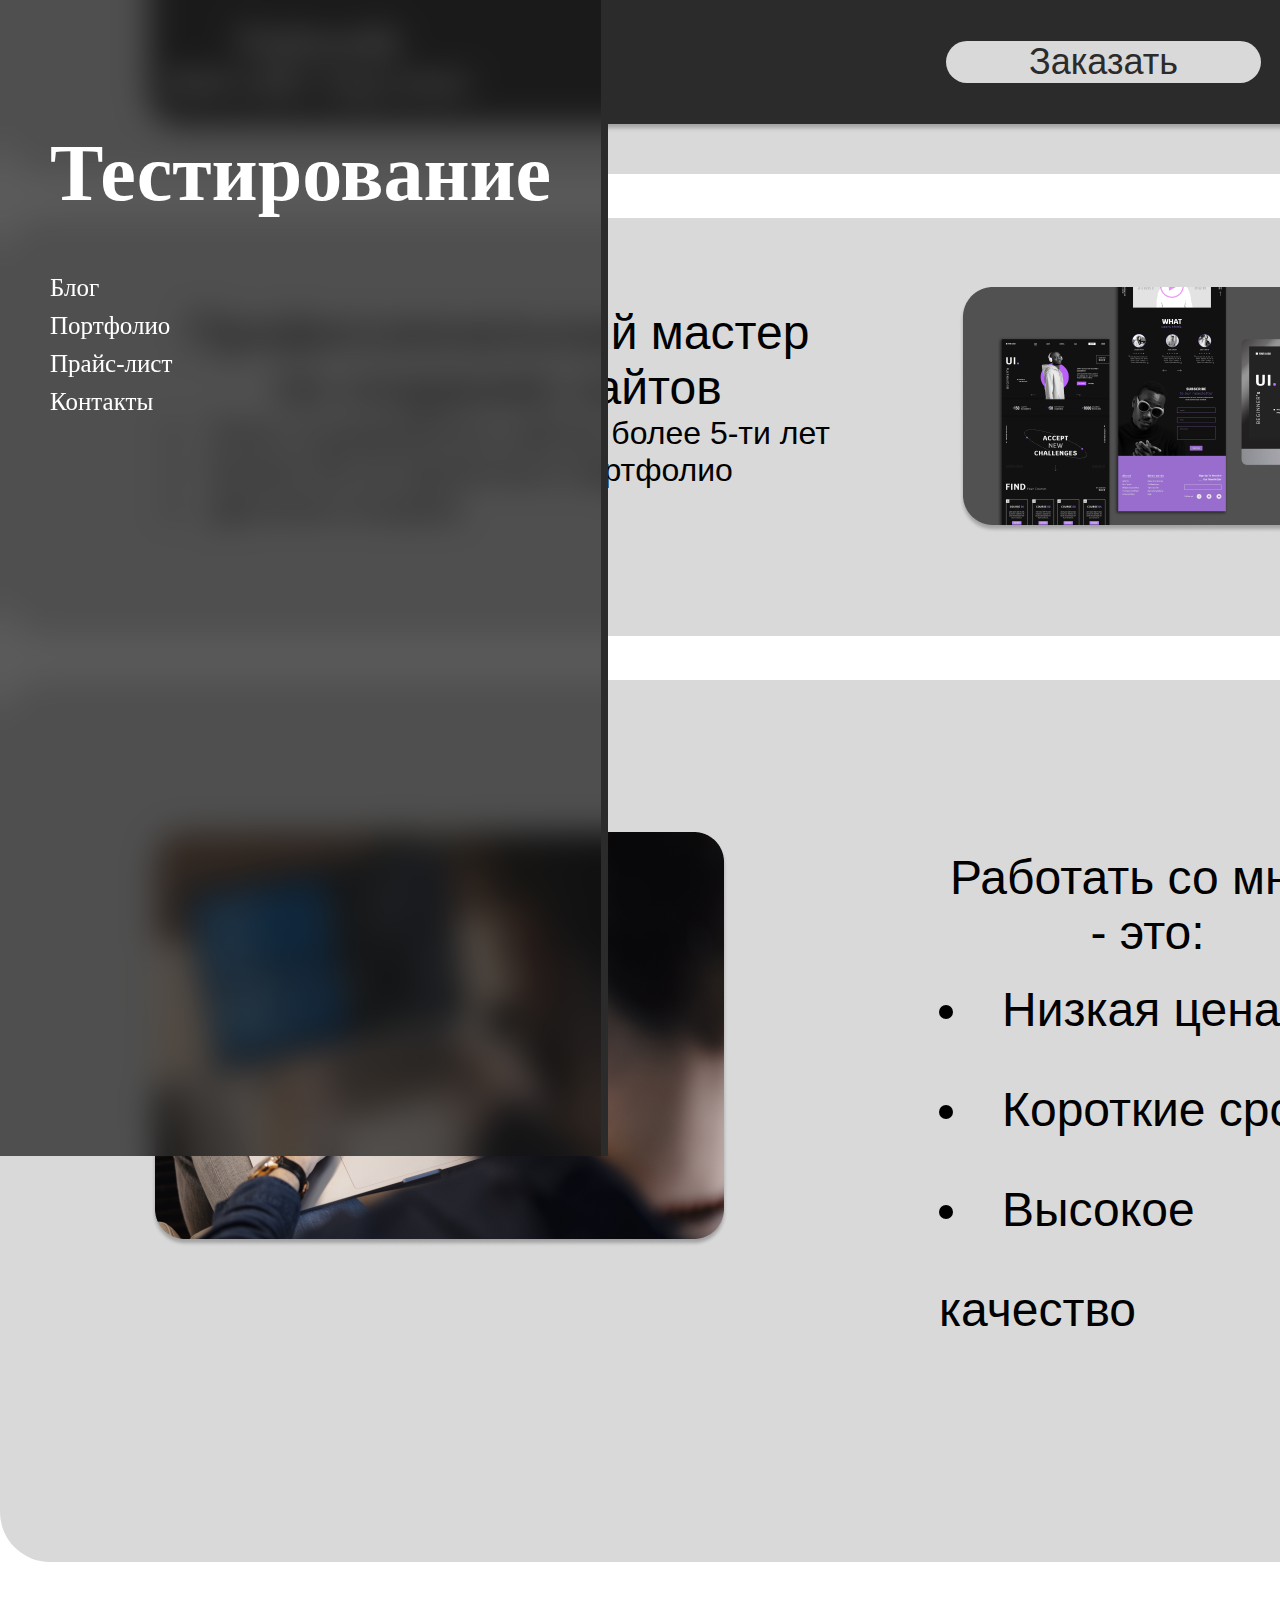
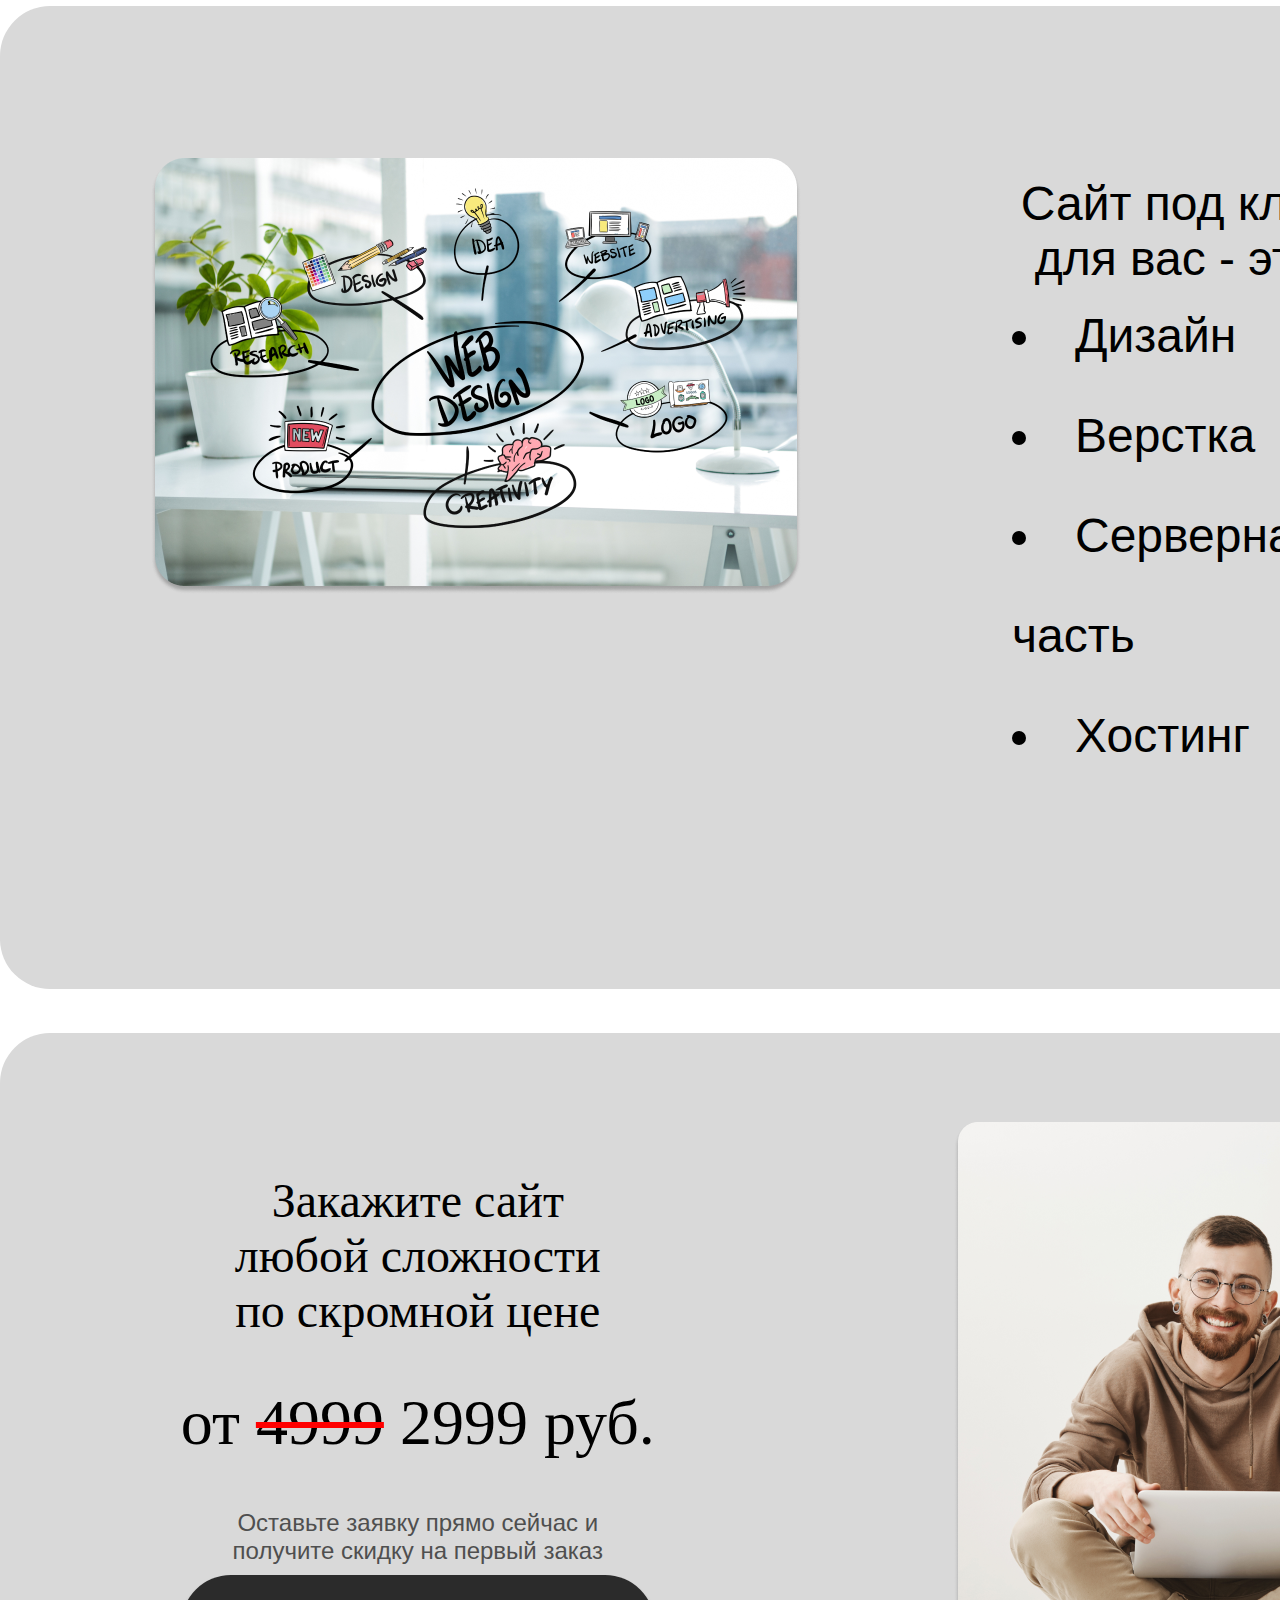
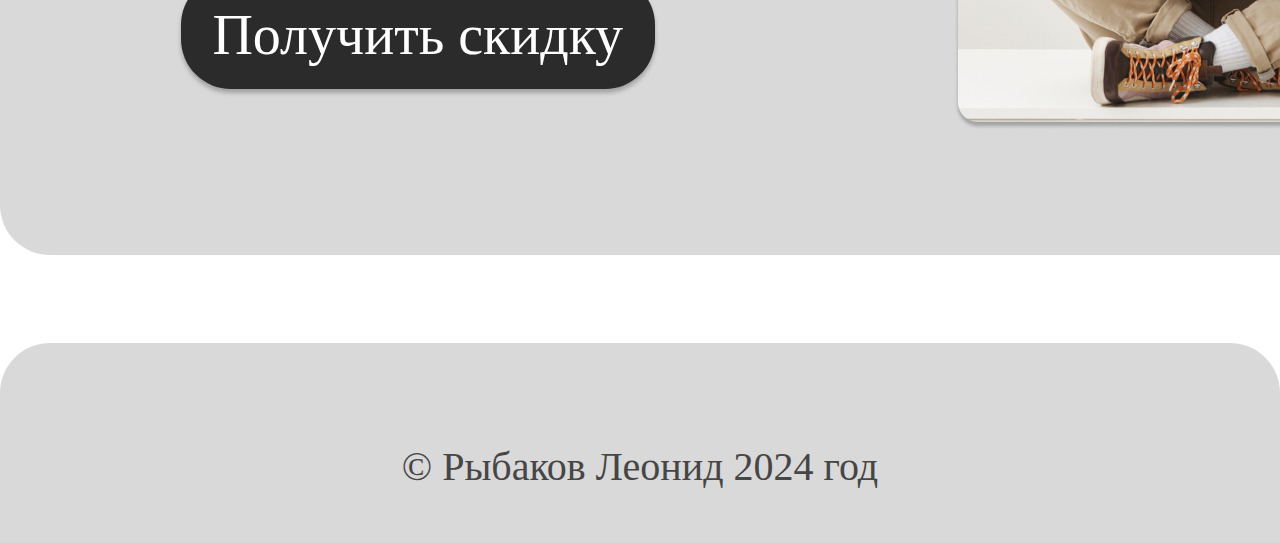
==== commit 02bf51da: "test 1" ====
--- a/src/index.html
+++ b/src/index.html
@@ -12,7 +12,7 @@
   <body>
     <div class="navigation-menu">
       <div class="title">
-        <h1>НАВИГАЦИЯ</h1>
+        <h1>Тестирование</h1>
       </div>
       <div class="list-menu">
         <ul>
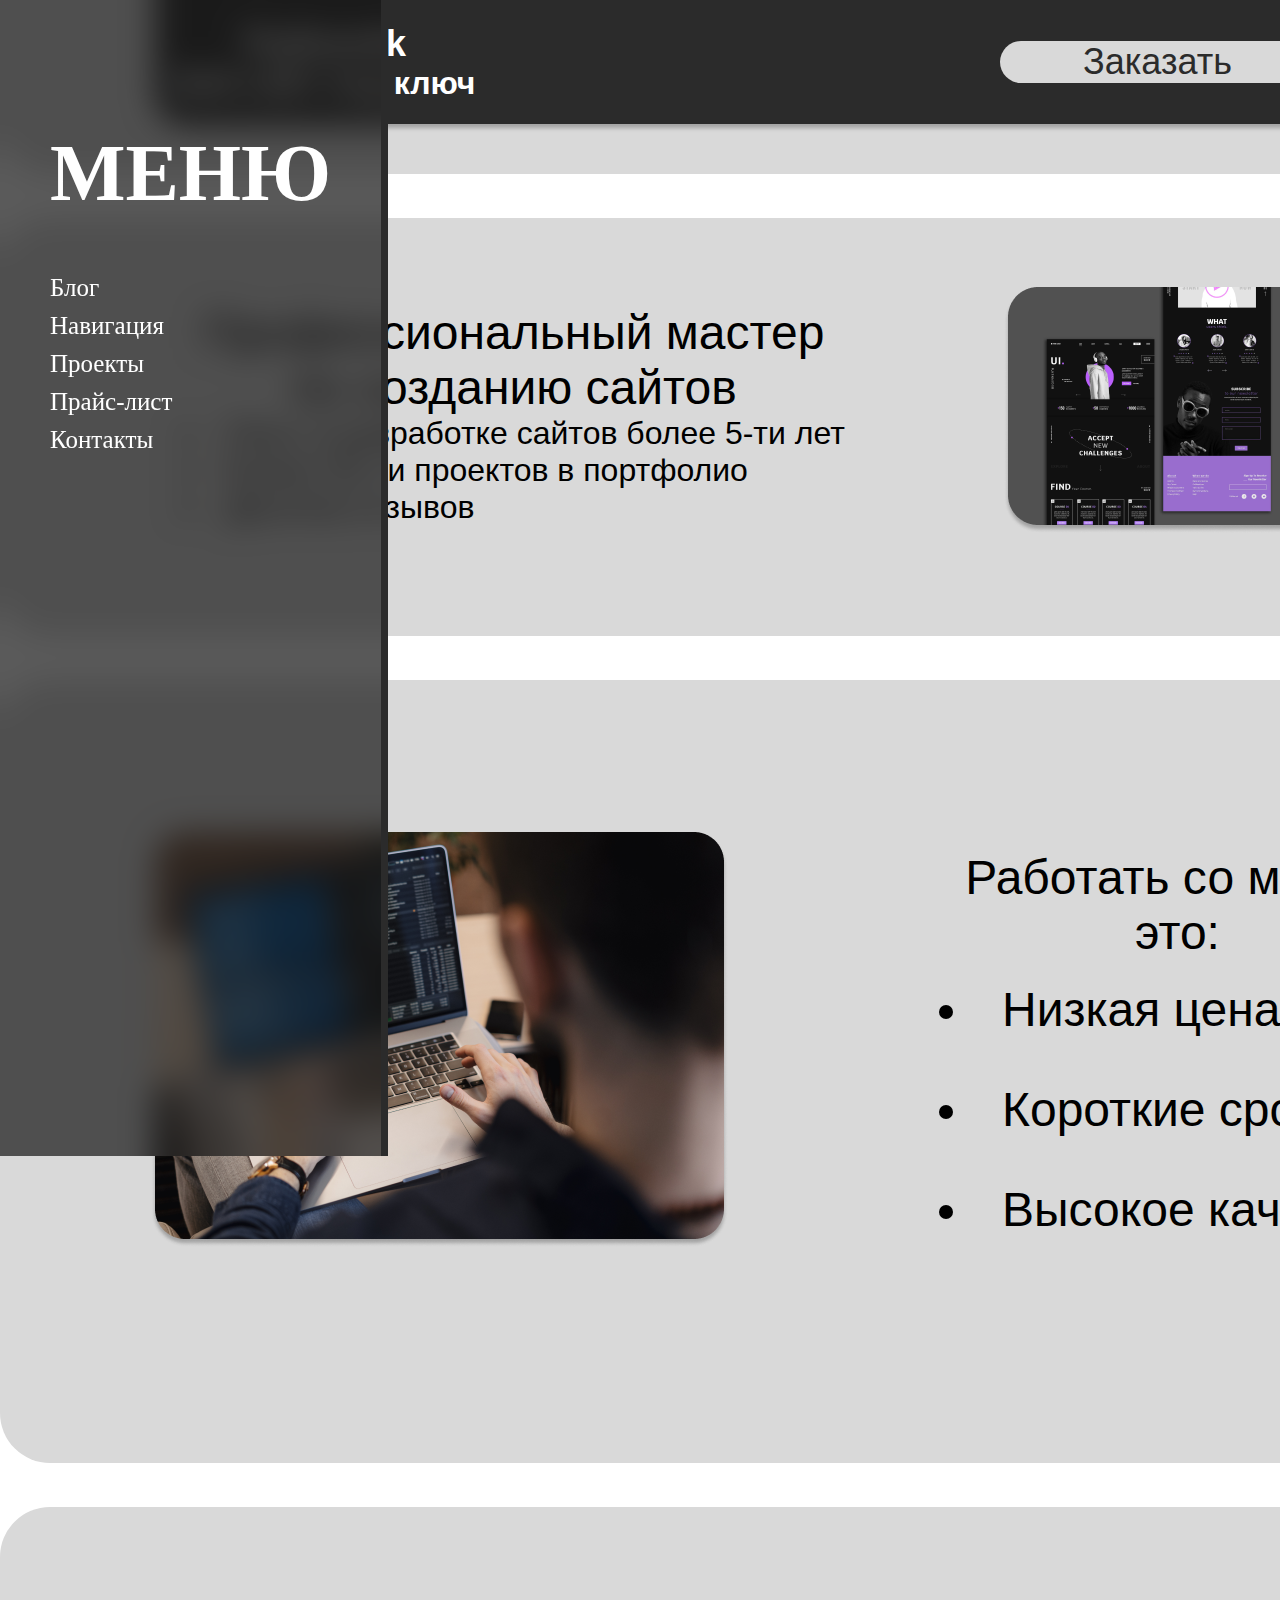
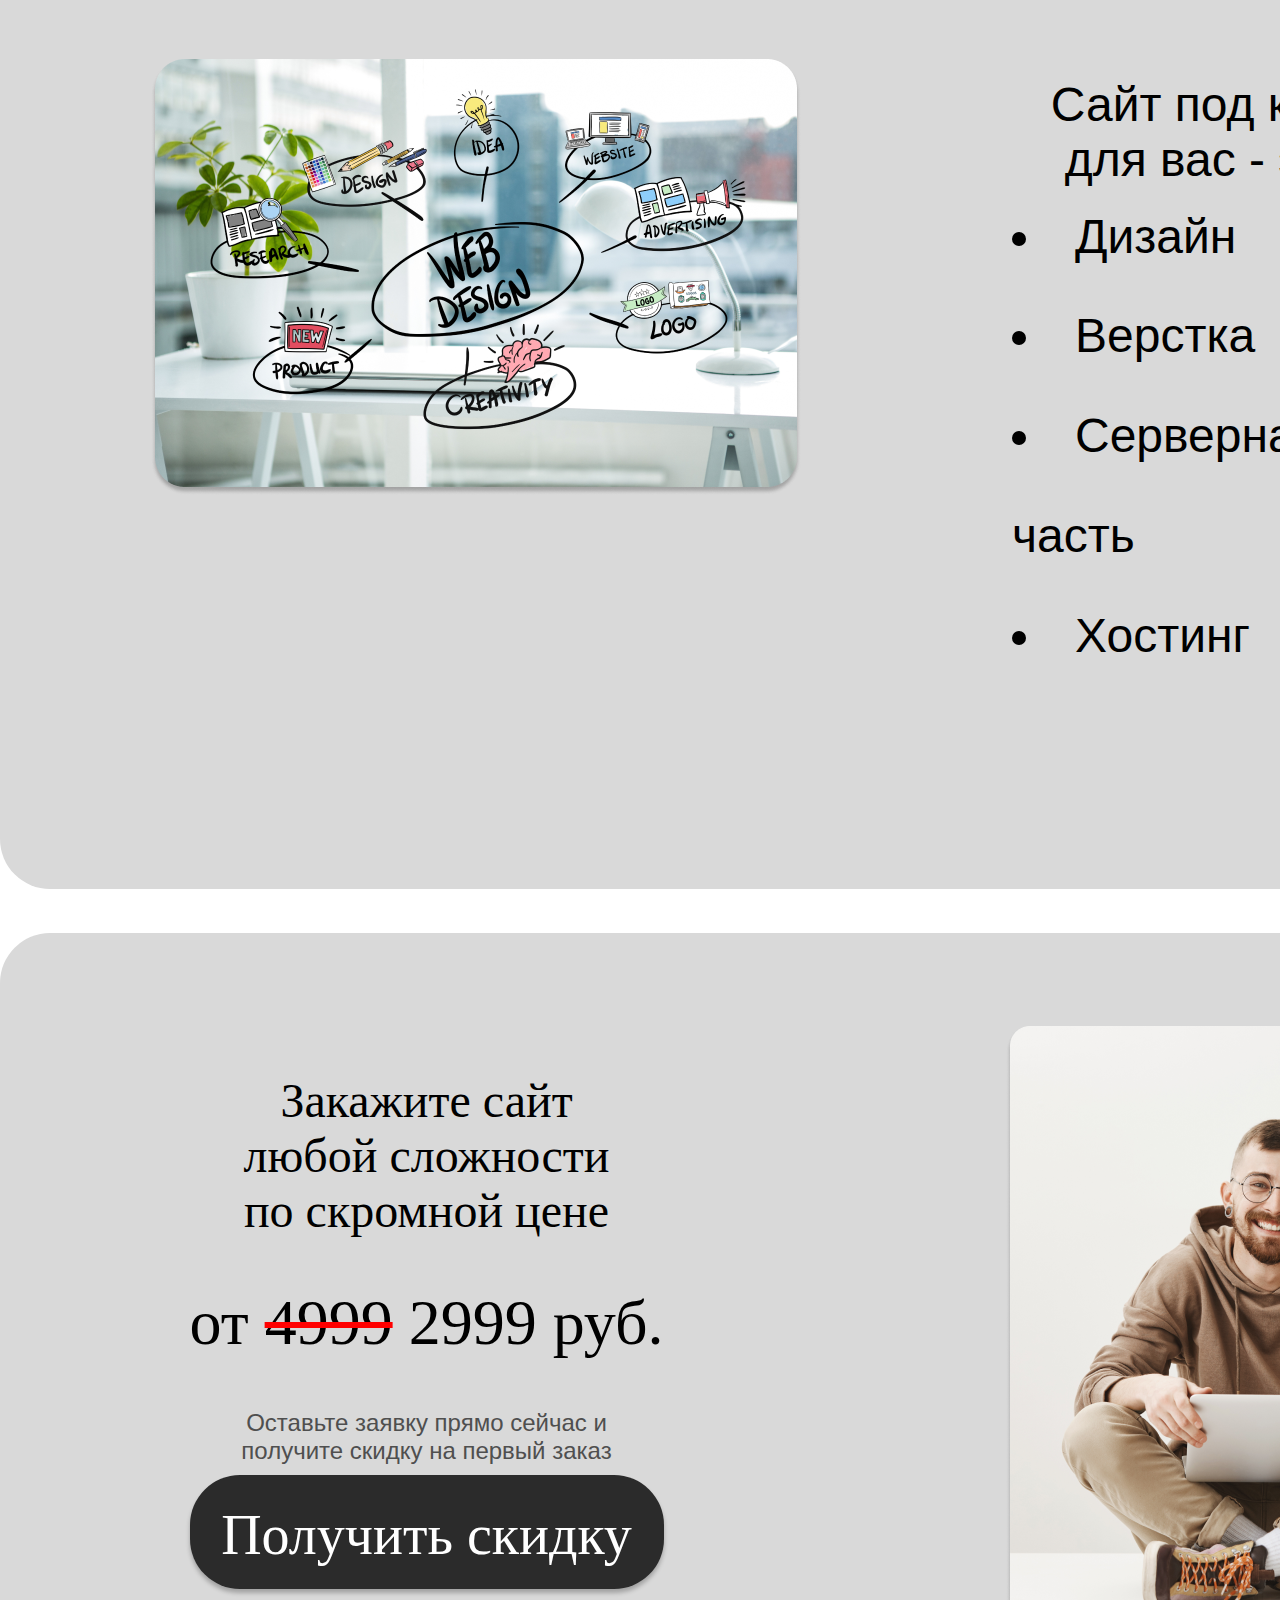
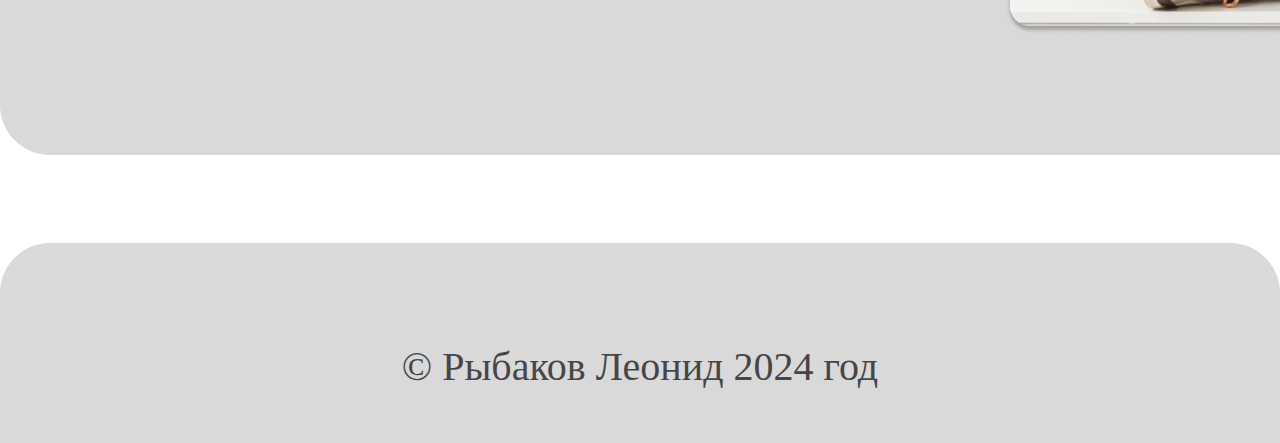
==== commit f34315ce: "Edit drop-down menu and add price list slider" ====
--- a/src/index.html
+++ b/src/index.html
@@ -12,7 +12,7 @@
   <body>
     <div class="navigation-menu">
       <div class="title">
-        <h1>Тестирование</h1>
+        <h1>МЕНЮ</h1>
       </div>
       <div class="list-menu">
         <ul>
@@ -20,14 +20,27 @@
             <a href="#">Блог</a>
           </li>
           <li>
-            <input type="checkbox" id="check-portfolio">
-            <label for="check-portfolio">Портфолио</label>
+            <input type="checkbox" id="check-nav">
+            <label for="check-nav">Навигация</label>
             <div class="drop-down-list-menu">
               <ul>
-                <li><a href="#"> - Личный сайт</a></li>
-                <li><a href="#"> - Почтовый клиент</a></li>
-                <li><a href="#"> - Календарное планирование</a></li>
+                <li><a href="index.html"> - Главная</a></li>
+                <li><a href="priceList.html"> - Прайс-лист</a></li>
+                <li><a href="portfolio.html"> - Портфолио</a></li>
+                <li><a href="order.html"> - Заказать</a></li>
+                <li><a href="contacts.html"> - Контакты</a></li>
+              </ul>
+            </div>
+          </li>
+          <li>
+            <input type="checkbox" id="check-portfolio">
+            <label for="check-portfolio">Проекты</label>
+            <div class="drop-down-list-menu">
+              <ul>
+                <li><a href="index.html"> - Личный сайт</a></li>
+                <li><a href="https://github.com/Python4k/Email_Realization"> - Почтовый клиент</a></li>
                 <li><a href="#"> - Облачное хранилище</a></li>
+                <li><a href="#"> - API для умного дома</a></li>
               </ul>
             </div>
           </li>
@@ -36,11 +49,11 @@
             <label for="check-price">Прайс-лист</label>
             <div class="drop-down-list-menu">
               <ul>
-                <li><a href="#"> - Сайт под ключ</a></li>
-                <li><a href="#"> - Дизайн</a></li>
-                <li><a href="#"> - Фуллстек разработка</a></li>
-                <li><a href="#"> - Верстка</a></li>
-                <li><a href="#"> - Серверная часть</a></li>
+                <li><a href="priceList.html"> - Сайт под ключ</a></li>
+                <li><a href="priceList.html"> - Дизайн</a></li>
+                <li><a href="priceList.html"> - Фуллстек разработка</a></li>
+                <li><a href="priceList.html"> - Верстка</a></li>
+                <li><a href="priceList.html"> - Серверная часть</a></li>
               </ul>
             </div>
           </li>
@@ -50,10 +63,10 @@
             <div class="drop-down-list-menu">
               <ul>
                 <li><a href="order.html"> - Оставить заявку</a></li>
-                <li><a href="#"> - VK</a></li>
-                <li><a href="#"> - Группа VK</a></li>
-                <li><a href="#"> - Telegram</a></li>
-                <li><a href="#"> - GitHub</a></li>
+                <li><a href="https://vk.com/python4k"> - VK</a></li>
+                <li><a href="https://vk.com/python4k_beats"> - Группа VK</a></li>
+                <li><a href="https://t.me/python4k"> - Telegram</a></li>
+                <li><a href="https://github.com/Python4k"> - GitHub</a></li>
               </ul>
             </div>
           </li>
--- a/src/styles/style.css
+++ b/src/styles/style.css
@@ -45,7 +45,7 @@
   position: fixed;
   background: rgba(20, 20, 20, 0.7);
   backdrop-filter: blur(16px);
-  left: -500px;
+  left: -350px;
   border-right: 7px solid #2b2b2b;
   transition: all 0.4s ease;
 }
@@ -60,6 +60,10 @@
   font-size: 40px;
   margin-bottom: 50px;
   color: #fff;
+}
+
+#check-nav {
+  display: none;
 }
 
 #check-portfolio {
@@ -86,6 +90,11 @@
   transition: 0.35s all;
 }
 
+#check-nav:checked~.drop-down-list-menu {
+  max-height: 500px;
+  font-size: 25px;
+}
+
 #check-portfolio:checked~.drop-down-list-menu {
   max-height: 500px;
   font-size: 25px;
@@ -121,7 +130,7 @@
   display: flex;
   flex-direction: column;
   background: #d9d9d9;
-  min-width: 1490px;
+  min-width: 1550px;
   margin-bottom: 44px;
   border-radius: 0 0 50px 50px;
   padding-bottom: 50px;
@@ -187,7 +196,7 @@
   flex: 1 0 auto;
   display: flex;
   flex-direction: column;
-  min-width: 1490px;
+  min-width: 1550px;
   margin-bottom: 44px;
 }
 
@@ -421,6 +430,7 @@
   background: #d9d9d9;
   border-radius: 50px;
   text-align: center;
+  max-height: 57vh;
   min-height: 57vh;
   height: 100%;
 }
@@ -472,4 +482,88 @@
 .form__btn:hover{
   background-color: #464646;
   color: #fff;
-}+}
+
+#slider-container {
+  display: flex;
+  align-items: center;
+  justify-content: center;
+  flex-direction: column;
+  row-gap: 30px;
+  height: 57vh;
+  background-color: #d9d9d9;
+  border-radius: 50px;
+}
+
+#frame {
+  overflow: hidden;
+  width: 800px;
+  height: 400px;
+  border-radius: 10px;
+}
+
+#top {
+  display: flex;
+  align-items: center;
+  justify-content: center;
+}
+
+#slider {
+  width: 100%;
+  height: 100%;
+  display: flex;
+  transition: 1s ease-in-out;
+}
+
+.slider-block {
+  display: flex;
+  flex-direction: column;
+  text-align: center;
+  width: 100%;
+  height: 100%;
+  object-fit: cover;
+  flex-shrink: 0;
+  background-color:#2b2b2b;
+  border-radius: 50px;
+}
+
+.slider-block h1{
+  font-family: "SeoulHangang";
+  font-size: 50px;
+  color: #fff;
+}
+.slider-block h2{
+  font-family: "SeoulHangang";
+  font-size: 40px;
+  color: #fff;
+  text-decoration: underline;
+}
+
+.slider-block p{
+  font-family: "SeoulHangang";
+  font-size: 20px;
+  color: #fff;
+}
+
+.arrow {
+  width: 120px;
+  height: 120px;
+  cursor: pointer;
+}
+
+.pagination-circle {
+  width: 25px;
+  height: 25px;
+  border: 2px solid #000;
+  border-radius: 50%;
+}
+
+.active {
+  background-color: #2b2b2b;
+;
+}
+
+#bottom {
+  display: flex;
+  column-gap: 25px;
+}
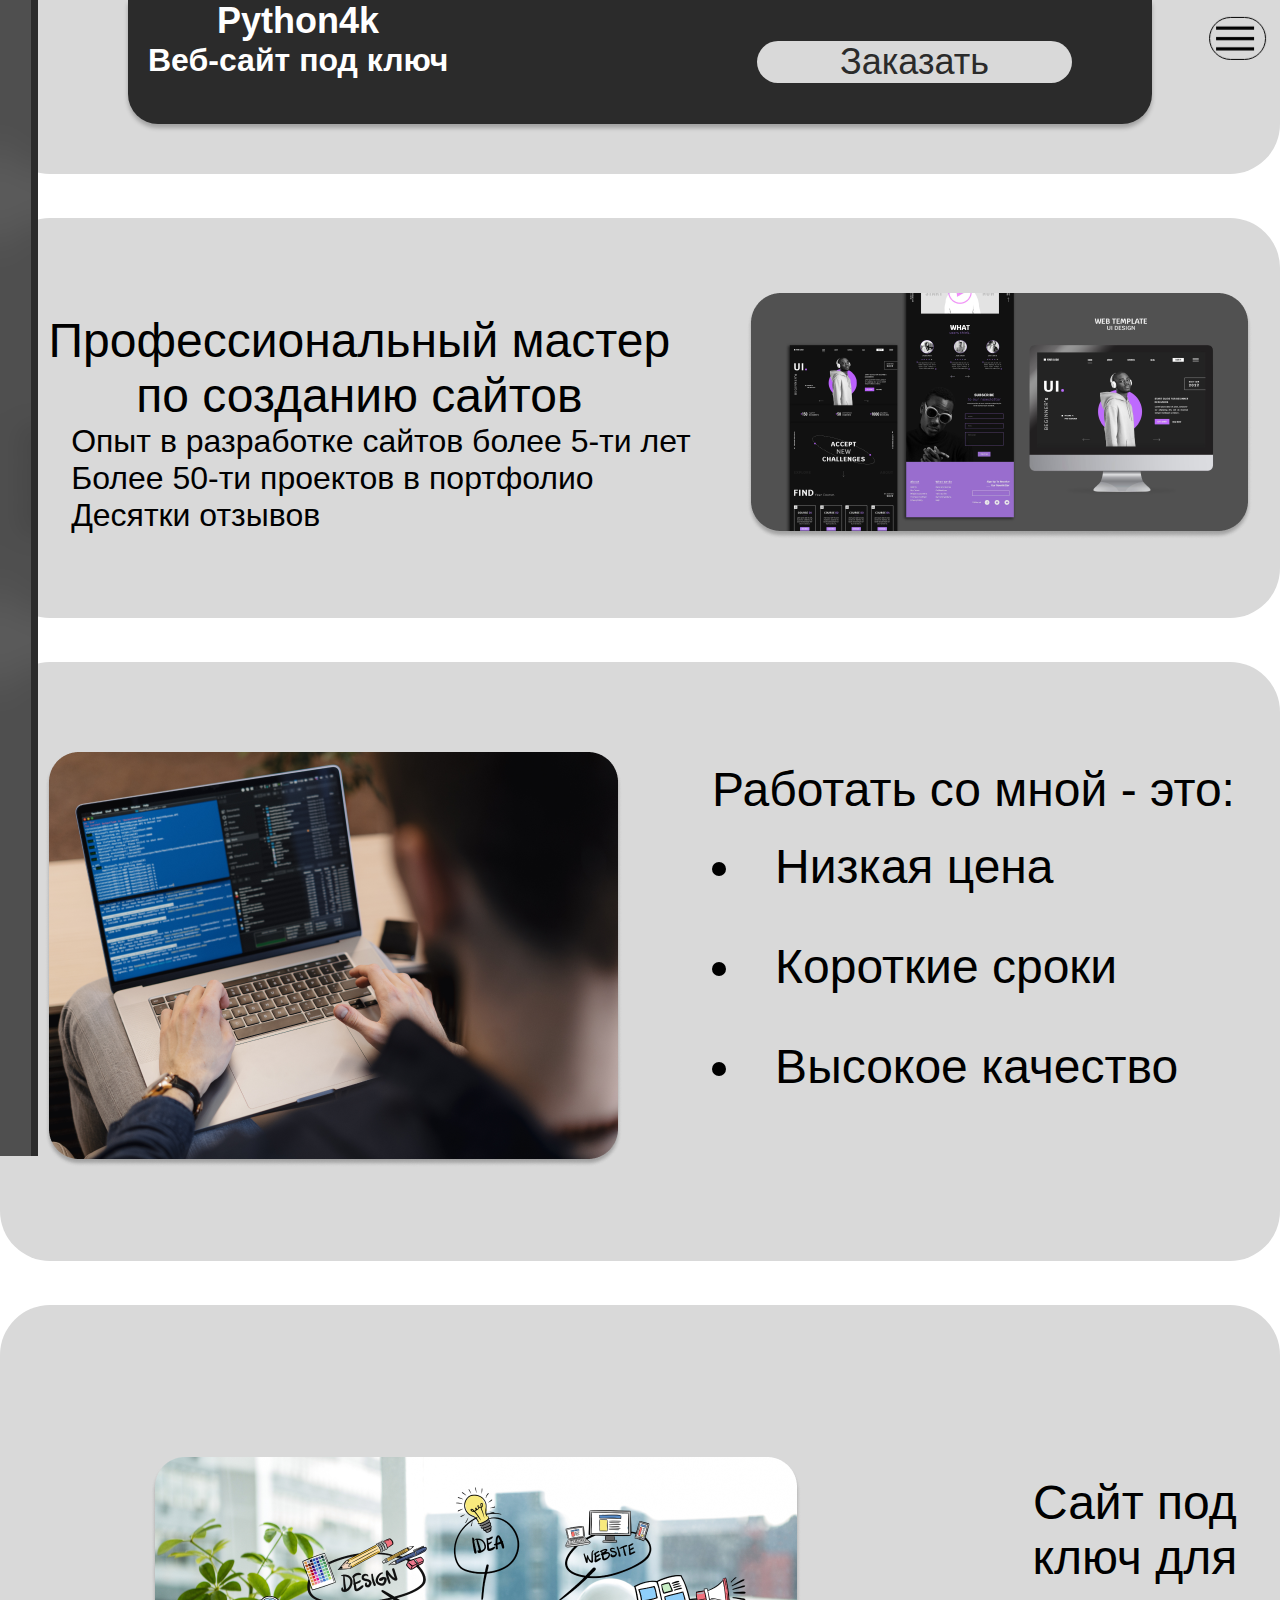
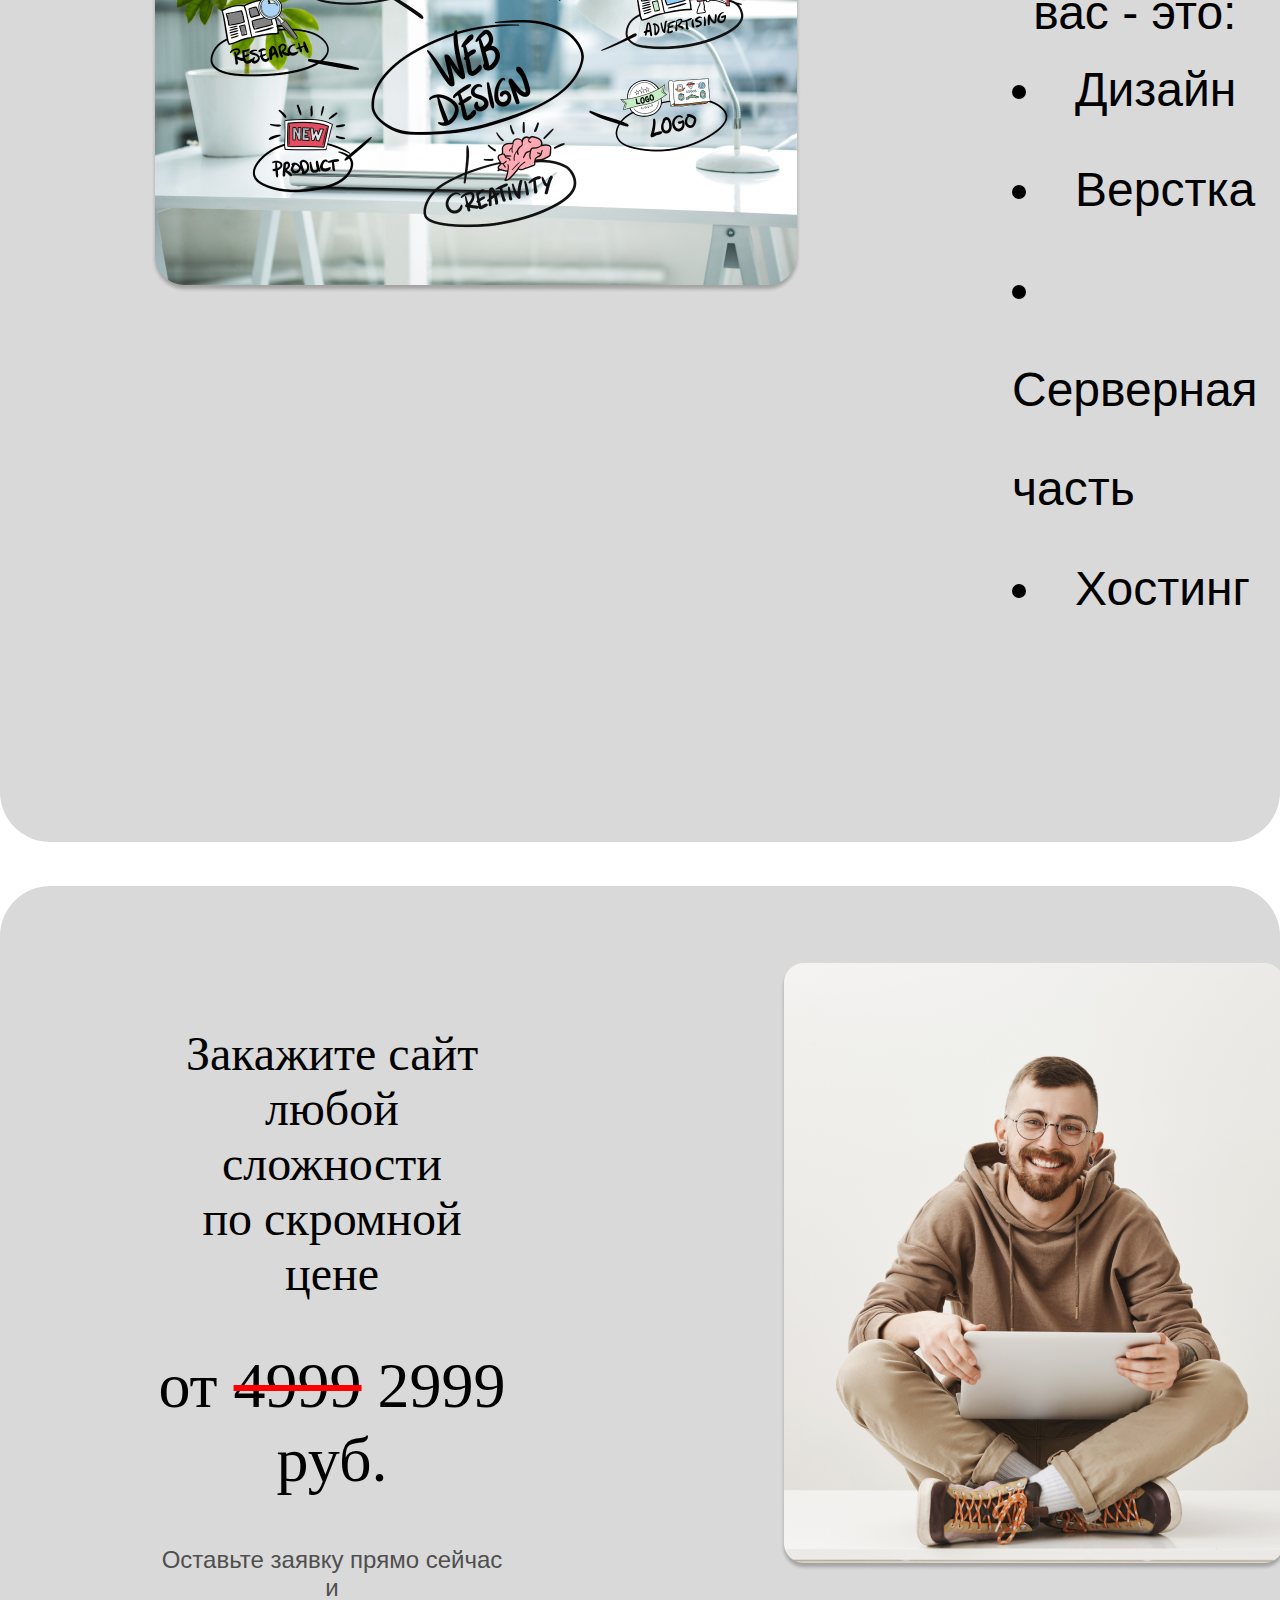
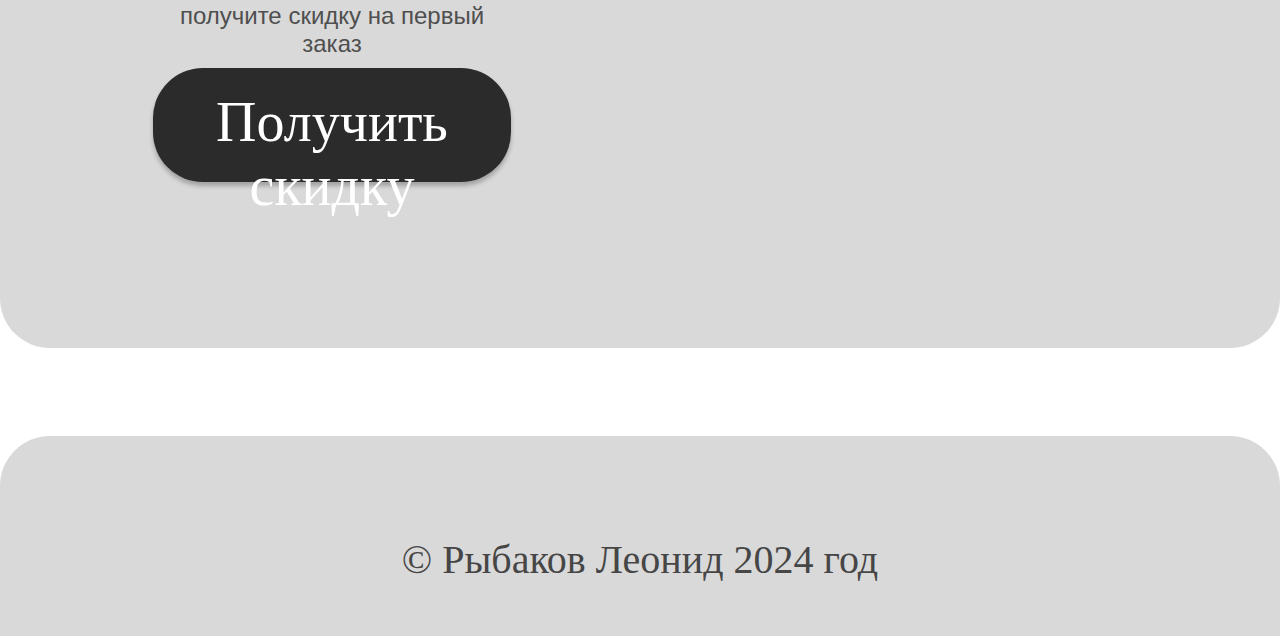
==== commit 188541dc: "Add slider-script, reorganize project (html files without index moved to html-pages directory), add " ====
--- a/src/index.html
+++ b/src/index.html
@@ -1,154 +1,166 @@
-<!DOCTYPE html>
+<!doctype html>
 <html lang="ru">
-  <head>
-    <meta charset="UTF-8" />
-    <meta name="viewport" content="width=device-width, initial-scale=1.0" />
-    <link rel="stylesheet" href="styles/style.css" />
-    <link rel="icon" href="icons/icon.ico" type="image/x-icon" />
-    <script src="/scripts/script.js"></script>
-    <title>Python4k | Главная</title>
-  </head>
 
-  <body>
-    <div class="navigation-menu">
-      <div class="title">
-        <h1>МЕНЮ</h1>
+<head>
+  <meta charset="UTF-8" />
+  <meta name="viewport" content="width=device-width, initial-scale=1.0" />
+  <link rel="stylesheet" href="styles/style.css" />
+  <script src="https://cdnjs.cloudflare.com/ajax/libs/jquery/3.7.1/jquery.min.js"
+    integrity="sha512-v2CJ7UaYy4JwqLDIrZUI/4hqeoQieOmAZNXBeQyjo21dadnwR+8ZaIJVT8EE2iyI61OV8e6M8PP2/4hpQINQ/g=="
+    crossorigin="anonymous" referrerpolicy="no-referrer">
+  </script>
+  
+  <link rel="icon" href="icons/icon.ico" type="image/x-icon" />
+  <title>Python4k | Главная</title>
+</head>
+
+<body>
+  <div class="navigation-menu open close" id="sidebar">
+    <div class="title">
+      <h1>МЕНЮ</h1>
+    </div>
+    <div class="list-menu">
+      <ul>
+        <li>
+          <a href="blog.html">Блог</a>
+        </li>
+        <li>
+          <input type="checkbox" id="check-nav">
+          <label for="check-nav">Навигация</label>
+          <div class="drop-down-list-menu">
+            <ul>
+              <li><a href="index.html"> - Главная</a></li>
+              <li><a href="html-pages/priceList.html"> - Прайс-лист</a></li>
+              <li><a href="html-pages/portfolio.html"> - Портфолио</a></li>
+              <li><a href="html-pages/order.html"> - Заказать</a></li>
+              <li><a href="html-pages/contacts.html"> - Контакты</a></li>
+            </ul>
+          </div>
+        </li>
+        <li>
+          <input type="checkbox" id="check-portfolio">
+          <label for="check-portfolio">Проекты</label>
+          <div class="drop-down-list-menu">
+            <ul>
+              <li><a href="index.html"> - Личный сайт</a></li>
+              <li><a href="https://github.com/Python4k/Email_Realization"> - Почтовый клиент</a></li>
+              <li><a href="#"> - Облачное хранилище</a></li>
+              <li><a href="#"> - API для умного дома</a></li>
+            </ul>
+          </div>
+        </li>
+        <li>
+          <input type="checkbox" id="check-price">
+          <label for="check-price">Прайс-лист</label>
+          <div class="drop-down-list-menu">
+            <ul>
+              <li><a href="html-pages/priceList.html"> - Сайт под ключ</a></li>
+              <li><a href="html-pages/priceList.html"> - Дизайн</a></li>
+              <li><a href="html-pages/priceList.html"> - Фуллстек разработка</a></li>
+              <li><a href="html-pages/priceList.html"> - Верстка</a></li>
+              <li><a href="html-pages/priceList.html"> - Серверная часть</a></li>
+            </ul>
+          </div>
+        </li>
+        <li>
+          <input type="checkbox" id="check-contacts">
+          <label for="check-contacts">Контакты</label>
+          <div class="drop-down-list-menu">
+            <ul>
+              <li><a href="html-pages/order.html"> - Оставить заявку</a></li>
+              <li><a href="https://vk.com/python4k"> - VK</a></li>
+              <li><a href="https://vk.com/python4k_beats"> - Группа VK</a></li>
+              <li><a href="https://t.me/python4k"> - Telegram</a></li>
+              <li><a href="https://github.com/Python4k"> - GitHub</a></li>
+            </ul>
+          </div>
+        </li>
+      </ul>
+    </div>
+  </div>
+  <header>
+    <div class="logo-header">
+      <div class="logo-name">
+        <a href="index.html">
+          <h1>Python4k</h1>
+          <h2>Веб-сайт под ключ</h2>
+        </a>
       </div>
-      <div class="list-menu">
+      <div class="order-button">
+        <a href="#bottom">Заказать</a>
+      </div>
+    </div>
+    <div class="menu-button">
+      <input type="button" id="check-button-menu" onclick="togglemenu()" value=" ">
+      <label for="check-button-menu">|||</label>
+    </div>
+  </header>
+
+  <div class="content">
+    <div class="first-block">
+      <div class="first-block-text">
+        <h1>Профессиональный мастер<br />по созданию сайтов</h1>
         <ul>
-          <li>
-            <a href="#">Блог</a>
-          </li>
-          <li>
-            <input type="checkbox" id="check-nav">
-            <label for="check-nav">Навигация</label>
-            <div class="drop-down-list-menu">
-              <ul>
-                <li><a href="index.html"> - Главная</a></li>
-                <li><a href="priceList.html"> - Прайс-лист</a></li>
-                <li><a href="portfolio.html"> - Портфолио</a></li>
-                <li><a href="order.html"> - Заказать</a></li>
-                <li><a href="contacts.html"> - Контакты</a></li>
-              </ul>
-            </div>
-          </li>
-          <li>
-            <input type="checkbox" id="check-portfolio">
-            <label for="check-portfolio">Проекты</label>
-            <div class="drop-down-list-menu">
-              <ul>
-                <li><a href="index.html"> - Личный сайт</a></li>
-                <li><a href="https://github.com/Python4k/Email_Realization"> - Почтовый клиент</a></li>
-                <li><a href="#"> - Облачное хранилище</a></li>
-                <li><a href="#"> - API для умного дома</a></li>
-              </ul>
-            </div>
-          </li>
-          <li>
-            <input type="checkbox" id="check-price">
-            <label for="check-price">Прайс-лист</label>
-            <div class="drop-down-list-menu">
-              <ul>
-                <li><a href="priceList.html"> - Сайт под ключ</a></li>
-                <li><a href="priceList.html"> - Дизайн</a></li>
-                <li><a href="priceList.html"> - Фуллстек разработка</a></li>
-                <li><a href="priceList.html"> - Верстка</a></li>
-                <li><a href="priceList.html"> - Серверная часть</a></li>
-              </ul>
-            </div>
-          </li>
-          <li>
-            <input type="checkbox" id="check-contacts">
-            <label for="check-contacts">Контакты</label>
-            <div class="drop-down-list-menu">
-              <ul>
-                <li><a href="order.html"> - Оставить заявку</a></li>
-                <li><a href="https://vk.com/python4k"> - VK</a></li>
-                <li><a href="https://vk.com/python4k_beats"> - Группа VK</a></li>
-                <li><a href="https://t.me/python4k"> - Telegram</a></li>
-                <li><a href="https://github.com/Python4k"> - GitHub</a></li>
-              </ul>
-            </div>
-          </li>
+          <li>Опыт в разработке сайтов более 5-ти лет</li>
+          <li>Более 50-ти проектов в портфолио</li>
+          <li>Десятки отзывов</li>
+        </ul>
+      </div>
+      <div class="first-block-img">
+        <img src="images/first-block-image.png" alt="img" />
+      </div>
+    </div>
+    <div class="second-block">
+      <div class="second-block-img">
+        <img src="images/second-block-image.png" alt="img" />
+      </div>
+      <div class="second-block-text">
+        <h1>Работать со мной - это:</h1>
+        <ul>
+          <li>Низкая цена</li>
+          <li>Короткие сроки</li>
+          <li>Высокое качество</li>
         </ul>
       </div>
     </div>
-    <header>
-      <div class="logo-header">
-        <div class="logo-name">
-          <a href="index.html">
-            <h1>Python4k</h1>
-            <h2>Веб-сайт под ключ</h2>
-          </a>
-        </div>
-        <div class="order-button">
-          <a href="#bottom">Заказать</a>
+    <div class="third-block">
+      <div class="third-block-img">
+        <img src="images/third-block-image.png" alt="img" />
+      </div>
+      <div class="third-block-text">
+        <h1>Сайт под ключ для вас - это:</h1>
+        <ul>
+          <li>Дизайн</li>
+          <li>Верстка</li>
+          <li>Серверная часть</li>
+          <li>Хостинг</li>
+        </ul>
+      </div>
+    </div>
+    <div class="order-block" id="bottom">
+      <div class="order-block-main">
+        <h1 class="main-text">
+          Закажите сайт<br />любой сложности<br />по скромной цене
+        </h1>
+        <h1 class="price-tag">от <strike>4999</strike> 2999 руб.</h1>
+        <p>
+          Оставьте заявку прямо сейчас и<br />получите скидку на первый заказ
+        </p>
+
+        <div class="order-block-button">
+          <a href="html-pages/order.html">Получить скидку</a>
         </div>
       </div>
-    </header>
-    <div class="content">
-      <div class="first-block">
-        <div class="first-block-text">
-          <h1>Профессиональный мастер<br />по созданию сайтов</h1>
-          <ul>
-            <li>Опыт в разработке сайтов более 5-ти лет</li>
-            <li>Более 50-ти проектов в портфолио</li>
-            <li>Десятки отзывов</li>
-          </ul>
-        </div>
-        <div class="first-block-img">
-          <img src="images/first-block-image.png" alt="img" />
-        </div>
-      </div>
-      <div class="second-block">
-        <div class="second-block-img">
-          <img src="images/second-block-image.png" alt="img" />
-        </div>
-        <div class="second-block-text">
-          <h1>Работать со мной - это:</h1>
-          <ul>
-            <li>Низкая цена</li>
-            <li>Короткие сроки</li>
-            <li>Высокое качество</li>
-          </ul>
-        </div>
-      </div>
-      <div class="third-block">
-        <div class="third-block-img">
-          <img src="images/third-block-image.png" alt="img" />
-        </div>
-        <div class="third-block-text">
-          <h1>Сайт под ключ для вас - это:</h1>
-          <ul>
-            <li>Дизайн</li>
-            <li>Верстка</li>
-            <li>Серверная часть</li>
-            <li>Хостинг</li>
-          </ul>
-        </div>
-      </div>
-      <div class="order-block" id="bottom">
-        <div class="order-block-main">
-          <h1 class="main-text">
-            Закажите сайт<br />любой сложности<br />по скромной цене
-          </h1>
-          <h1 class="price-tag">от <strike>4999</strike> 2999 руб.</h1>
-          <p>
-            Оставьте заявку прямо сейчас и<br />получите скидку на первый заказ
-          </p>
 
-          <div class="order-block-button" >
-            <a href="order.html">Получить скидку</a>
-          </div>
-        </div>
-
-        <div class="order-block-image">
-          <img src="images/order-block-image.png" alt="" />
-        </div>
+      <div class="order-block-image">
+        <img src="images/order-block-image.png" alt="" />
       </div>
     </div>
-    <footer>
-      <h1>© Рыбаков Леонид 2024 год</h1>
-    </footer>
-  </body>
-</html>
+  </div>
+  <footer>
+    <h1>© Рыбаков Леонид 2024 год</h1>
+  </footer>
+  <script src="scripts/script.js"></script>
+</body>
+
+</html>--- a/src/styles/style.css
+++ b/src/styles/style.css
@@ -33,11 +33,11 @@
 }
 
 body {
-  width: 100%;
-  max-height: 1550px;
   font-family: "SeoulHangang CBL", sans-serif;
   background-color: #fff;
 }
+
+/* NAVIGATION MENU */
 
 .navigation-menu {
   padding: 10% 50px;
@@ -45,14 +45,9 @@
   position: fixed;
   background: rgba(20, 20, 20, 0.7);
   backdrop-filter: blur(16px);
-  left: -350px;
   border-right: 7px solid #2b2b2b;
   transition: all 0.4s ease;
-}
-
-.navigation-menu:hover {
-  left: 0;
-  transition: all 0.4s ease;
+  left: -350px;
 }
 
 .navigation-menu .title {
@@ -126,14 +121,41 @@
   padding: 5px 0;
 }
 
+/* HEADER */
+
 header {
   display: flex;
-  flex-direction: column;
+  width: auto;
+  flex-direction: row;
   background: #d9d9d9;
-  min-width: 1550px;
+  min-width: 1vw;
   margin-bottom: 44px;
   border-radius: 0 0 50px 50px;
   padding-bottom: 50px;
+}
+
+.menu-button input {
+  display: none;
+}
+
+.menu-button {
+  position: fixed;
+  left: 95%;
+  top: 10px;
+  display: block;
+  padding: 5px;
+  text-align: center;
+  border: 1px solid black;
+  border-radius: 30px;
+  background-color: rgba(0, 0, 0, 0);
+  transform: rotate(90deg);
+}
+
+
+.menu-button label {
+  font-size: 40px;
+  background-color: rgba(0, 0, 0, 0);
+  border-radius: 30px;
 }
 
 .logo-header {
@@ -196,9 +218,11 @@
   flex: 1 0 auto;
   display: flex;
   flex-direction: column;
-  min-width: 1550px;
+  min-width: 1vw;
   margin-bottom: 44px;
 }
+
+/* FIRST BLOCK */
 
 .first-block {
   display: flex;
@@ -214,7 +238,8 @@
 
 .first-block-text {
   font-family: "SeoulHangang CEB", sans-serif;
-  margin: 87px 76px 110px 141px;
+  margin-top: 20px;
+  padding: 75px 0;
 }
 
 .first-block-text h1 {
@@ -235,13 +260,51 @@
   border-radius: 30px;
   height: auto;
   width: auto;
-  padding-top: 69px;
-  /* margin-top: 69px;
-    margin-bottom: 107px;
-    margin: 69px 0 93px 107px; */
-}
+  padding: 75px 0;
+}
+
+/* SECOND BLOCK */
 
 .second-block {
+  display: flex;
+  flex-direction: row;
+  justify-content: space-around;
+  min-height: 400px;
+  background: #d9d9d9;
+  border-radius: 50px;
+  margin-bottom: 44px;
+}
+
+.second-block-text {
+  font-family: "SeoulHangang CEB", sans-serif;
+  padding-top: 100px
+}
+
+.second-block-text h1 {
+  font-weight: 400;
+  font-size: 48px;
+  text-align: center;
+  color: #000;
+}
+
+.second-block-text ul li {
+  list-style: inside;
+  font-weight: 400;
+  font-size: 48px;
+  line-height: 208%;
+  color: #000;
+}
+
+.second-block-img {
+  border-radius: 30px;
+  width: auto;
+  height: auto;
+  padding: 90px 0;
+}
+
+/* THIRD BLOCK */
+
+.third-block {
   display: flex;
   flex-direction: row;
   justify-content: space-around;
@@ -253,47 +316,6 @@
   margin-bottom: 44px;
 }
 
-.second-block-text {
-  font-family: "SeoulHangang CEB", sans-serif;
-  height: auto;
-  width: auto;
-  margin: 170px 134px 203px;
-}
-
-.second-block-text h1 {
-  font-weight: 400;
-  font-size: 48px;
-  text-align: center;
-  color: #000;
-}
-
-.second-block-text ul li {
-  list-style: inside;
-  font-weight: 400;
-  font-size: 48px;
-  line-height: 208%;
-  color: #000;
-}
-
-.second-block-img {
-  border-radius: 30px;
-  width: auto;
-  height: auto;
-  padding: 152px 77px 186px 151px;
-}
-
-.third-block {
-  display: flex;
-  flex-direction: row;
-  justify-content: space-around;
-  height: auto;
-  width: auto;
-  min-height: 400px;
-  background: #d9d9d9;
-  border-radius: 50px;
-  margin-bottom: 44px;
-}
-
 .third-block-text {
   font-family: "SeoulHangang CEB", sans-serif;
   height: auto;
@@ -322,6 +344,8 @@
   line-height: 208%;
   color: #000;
 }
+
+/* ORDER BLOCK */
 
 .order-block {
   display: flex;
@@ -405,6 +429,8 @@
   text-decoration: line-through;
   text-decoration-color: red;
 }
+
+/* FOOTER */
 
 footer {
   flex: 0 0 auto;
@@ -426,6 +452,8 @@
   padding-top: 100px;
 }
 
+/* FORM */
+
 .external-form-block {
   background: #d9d9d9;
   border-radius: 50px;
@@ -460,11 +488,11 @@
   border-radius: 50px
 }
 
-.form__label{
+.form__label {
   margin-right: 25px;
 }
 
-.form__input{
+.form__input {
   font-family: "SeoulHangang";
   font-size: 20px;
   margin-bottom: 50px;
@@ -472,17 +500,19 @@
   border-radius: 20px;
 }
 
-.form__btn{
+.form__btn {
   font-family: "SeoulHangang CEB";
   font-size: 20px;
   padding: 10px 40px;
   border-radius: 20px;
 }
 
-.form__btn:hover{
+.form__btn:hover {
   background-color: #464646;
   color: #fff;
 }
+
+/* SLIDER */
 
 #slider-container {
   display: flex;
@@ -523,23 +553,24 @@
   height: 100%;
   object-fit: cover;
   flex-shrink: 0;
-  background-color:#2b2b2b;
-  border-radius: 50px;
-}
-
-.slider-block h1{
+  background-color: #2b2b2b;
+  border-radius: 50px;
+}
+
+.slider-block h1 {
   font-family: "SeoulHangang";
   font-size: 50px;
   color: #fff;
 }
-.slider-block h2{
+
+.slider-block h2 {
   font-family: "SeoulHangang";
   font-size: 40px;
   color: #fff;
   text-decoration: underline;
 }
 
-.slider-block p{
+.slider-block p {
   font-family: "SeoulHangang";
   font-size: 20px;
   color: #fff;
@@ -560,10 +591,675 @@
 
 .active {
   background-color: #2b2b2b;
-;
+  ;
 }
 
 #bottom {
   display: flex;
   column-gap: 25px;
 }
+
+/* ABOUT */
+
+.about-video {
+  display: flex;
+  flex-direction: row;
+  justify-content: space-around;
+  background-color: #d9d9d9;
+  padding: 50px;
+  border-radius: 50px;
+  margin-bottom: 44px;
+  align-items: center;
+}
+
+.about-video .about-text {
+  flex-direction: column;
+  text-align: center;
+  max-width: 30%;
+
+}
+
+.about-video .about-text h1 {
+  font-family: "SeoulHangang CBL";
+  font-size: 40px;
+}
+
+.about-video .about-text p {
+  font-family: "SeoulHangang CBL";
+  font-size: 20px;
+}
+
+.about-video video {
+  height: 30vh;
+  border-radius: 50px;
+}
+
+.ya-map {
+  width: 100%;
+  height: 100%;
+  padding: 50px;
+  display: flex;
+  justify-content: center;
+  background-color: #d9d9d9;
+}
+
+.ya-map-iframe {
+  border-radius: 50px;
+  border: 5px solid #2b2b2b;
+}
+
+/* TABLE */
+
+.about-table {
+  display: flex;
+  flex-direction: row;
+  justify-content: center;
+  background-color: #d9d9d9;
+  padding: 70px;
+  border-radius: 50px;
+  font-size: 40px;
+  font-family: "SeoulHangang CBL";
+}
+
+.about-table caption {
+  font-family: "SeoulHangang CEB";
+  font-size: 60px;
+  padding-bottom: 30px;
+}
+
+.about-table th,
+td {
+  border: 1px solid #2b2b2b;
+  padding: 10px 15px;
+  border-radius: 10px;
+}
+
+.about-table thead {
+  background-color: #464646;
+  color: #fff;
+}
+
+/* BLOG PAGE */
+
+.post {
+  display: flex;
+  flex-direction: column;
+  justify-content: center;
+  background-color: #d9d9d9;
+  border-radius: 50px;
+}
+
+.post-wrapper {
+  padding: 100px 400px;
+  text-align: center;
+}
+
+.post h1 {
+  font-size: 50px;
+  font-family: "SeoulHangang CBL";
+}
+
+.post p {
+  margin: 10px;
+  font-size: 25px;
+  font-family: "SeoulHangang CBL";
+  text-align: left;
+}
+
+.post img {
+  max-width: 700px;
+  margin: 30px;
+  border-radius: 50px;
+}
+
+
+/* ADAPTIVE STYLES */
+
+@media (max-width: 500px) {
+  .navigation-menu{
+    z-index: 10;
+  }
+
+  body {
+    width: auto
+  }
+
+  header {
+    width: auto;
+    flex-direction: row;
+    justify-content: space-between;
+  }
+
+  .menu-button {
+    position: fixed;
+    left: 88%;
+  }
+
+  .menu-button input {
+    display: none;
+  }
+
+  .menu-button label {
+    font-size: 40px;
+    border: none;
+  }
+
+  .logo-header {
+    align-items: center;
+    max-width: 350px;
+    justify-content: space-between;
+    z-index: 2;
+  }
+
+  .logo-name {
+    font-weight: 400;
+    text-align: center;
+    max-height: 60px;
+  }
+
+  .logo-name a {
+    color: #fff;
+  }
+
+  .logo-name h1 {
+    font-size: 24px;
+  }
+
+  .logo-name h2 {
+    font-size: 20px;
+  }
+
+  .order-button {
+    font-family: "SeoulHangang EB", sans-serif;
+    text-align: center;
+    background-color: #d9d9d9;
+    margin-left: auto;
+    margin-right: 30px;
+    min-width: 100px;
+    min-height: 42px;
+    border-radius: 50px;
+  }
+
+  .order-button:hover {
+    background-color: #f66;
+    transition: 0.7s;
+  }
+
+  .order-button a {
+    padding-top: 8px;
+    display: block;
+    height: 100%;
+    font-weight: 400;
+    font-size: 20px;
+    color: #2b2b2b;
+  }
+
+  /* FIRST BLOCK */
+
+  .first-block {
+    display: flex;
+    flex-direction: column;
+    justify-content: center;
+    max-width: 500px;
+    background: #d9d9d9;
+    border-radius: 50px;
+    margin-bottom: 44px;
+  }
+
+  .first-block-text {
+    font-family: "SeoulHangang CEB", sans-serif;
+    text-align: center;
+    padding: 15px 0;
+  }
+
+  .first-block-text h1 {
+    font-weight: 400;
+    font-size: 24px;
+    text-align: center;
+    color: #000;
+  }
+
+  .first-block-text ul li {
+    padding-top: 20px;
+    list-style: inside;
+    font-weight: 400;
+    font-size: 20px;
+    color: #000;
+  }
+
+  .first-block-img {
+    text-align: center;
+    padding: 75px 0;
+  }
+
+  .first-block-img img {
+    max-width: 350px;
+  }
+
+  /* SECOND BLOCK */
+
+  .second-block {
+    display: flex;
+    flex-direction: column-reverse;
+    justify-content: center;
+    max-width: 500px;
+    background: #d9d9d9;
+    border-radius: 50px;
+    margin-bottom: 44px;
+  }
+
+  .second-block-text {
+    font-family: "SeoulHangang CEB", sans-serif;
+    padding-top: 50px;
+    padding-bottom: 50px;
+  }
+
+  .second-block-text h1 {
+    font-weight: 400;
+    font-size: 24px;
+    text-align: center;
+    color: #000;
+  }
+
+  .second-block-text ul li {
+    text-align: center;
+    list-style: inside;
+    font-weight: 400;
+    font-size: 24px;
+    line-height: 150%;
+    color: #000;
+  }
+
+  .second-block-img {
+    text-align: center;
+    margin-bottom: 50px;
+  }
+
+  .second-block-img img {
+    max-width: 350px;
+  }
+
+  /* THIRD BLOCK */
+
+  .third-block {
+    display: flex;
+    flex-direction: column-reverse;
+    justify-content: center;
+    text-align: center;
+    max-width: 500px;
+    background: #d9d9d9;
+    border-radius: 50px;
+    margin-bottom: 44px;
+  }
+
+  .third-block-text {
+    font-family: "SeoulHangang CEB", sans-serif;
+    margin: 0;
+    margin-top: 50px;
+  }
+
+  .third-block-img {
+    border-radius: 30px;
+    width: auto;
+    height: auto;
+    padding: 50px 0;
+  }
+
+  .third-block-img img {
+    max-width: 350px;
+  }
+
+  .third-block-text h1 {
+    font-weight: 400;
+    font-size: 28px;
+    text-align: center;
+    color: #000;
+  }
+
+  .third-block-text ul li {
+    list-style: inside;
+    font-weight: 400;
+    font-size: 24px;
+    line-height: 208%;
+    color: #000;
+  }
+
+  /* ORDER BLOCK */
+
+  .order-block {
+    display: flex;
+    flex-direction: column-reverse;
+    justify-content: center;
+    background: #d9d9d9;
+    border-radius: 50px;
+    align-items: center;
+    margin-bottom: 44px;
+    text-align: center;
+  }
+
+  .order-block-image {
+    border-radius: 50px;
+    min-height: 350px;
+    min-width: 50px;
+  }
+
+  .order-block-image img {
+    max-width: 250px;
+  }
+
+  .order-block-main {
+    flex-direction: column;
+    justify-content: center;
+    margin: 0;
+  }
+
+  .order-block-main .main-text {
+    font-family: "SeoulHangang CEB";
+    font-weight: 400;
+    font-size: 24px;
+    text-align: center;
+    color: #000;
+    margin-bottom: 24px;
+  }
+
+  .order-block-main .price-tag {
+    font-family: "SeoulHangang CEB";
+    font-weight: 500;
+    font-size: 32px;
+    text-align: center;
+    color: #000;
+    margin-bottom: 49px;
+  }
+
+  .order-block-main p {
+    font-weight: 400;
+    font-size: 24px;
+    text-align: center;
+    color: #4f4f4f;
+    margin-bottom: 10px;
+  }
+
+  .order-block-main .order-block-button {
+    text-align: center;
+    font-family: "SeoulHangang CEB";
+    box-shadow: 0 4px 4px 0 rgba(0, 0, 0, 0.25);
+    background: #2b2b2b;
+    border-radius: 50px;
+    width: 325px;
+    height: 80px;
+  }
+
+  .order-block-main .order-block-button:hover {
+    background: #000;
+    transition: 0.7s;
+  }
+
+  .order-block-main .order-block-button a {
+    padding-top: 6%;
+    padding-bottom: 6%;
+    display: block;
+    font-weight: 400;
+    font-size: 36px;
+    color: #fff;
+  }
+
+  strike {
+    text-decoration: line-through;
+    text-decoration-color: red;
+  }
+
+  /* FOOTER */
+
+  footer {
+    flex: 0 0 auto;
+    flex-direction: column;
+    justify-content: baseline;
+    border-radius: 50px 50px 0 0;
+    width: 100%;
+    height: 100%;
+    min-height: 200px;
+    background: #d9d9d9;
+  }
+
+  footer h1 {
+    font-family: "SeoulHangang";
+    font-weight: 400;
+    font-size: 20px;
+    text-align: center;
+    color: #464646;
+    padding-top: 100px;
+  }
+
+  /* SLIDER */
+
+  #slider-container {
+    display: flex;
+    align-items: center;
+    justify-content: center;
+    flex-direction: column;
+    row-gap: 30px;
+    height: 57vh;
+    background-color: #d9d9d9;
+    border-radius: 50px;
+  }
+
+  #frame {
+    overflow: hidden;
+    width: 400px;
+    height: 200px;
+    border-radius: 10px;
+  }
+
+  #top {
+    display: flex;
+    align-items: center;
+    justify-content: center;
+  }
+
+  #slider {
+    width: 100%;
+    height: 100%;
+    display: flex;
+    transition: 1s ease-in-out;
+  }
+
+  .slider-block {
+    display: flex;
+    flex-direction: column;
+    text-align: center;
+    width: 100%;
+    height: 100%;
+    object-fit: cover;
+    flex-shrink: 0;
+    background-color: #2b2b2b;
+    border-radius: 50px;
+  }
+
+  .slider-block h1 {
+    font-family: "SeoulHangang";
+    font-size: 25px;
+    color: #fff;
+  }
+
+  .slider-block h2 {
+    font-family: "SeoulHangang";
+    font-size: 20px;
+    color: #fff;
+    text-decoration: underline;
+  }
+
+  .slider-block p {
+    font-family: "SeoulHangang";
+    font-size: 15px;
+    color: #fff;
+  }
+
+  .arrow {
+    width: 30px;
+    height: 30px;
+    cursor: pointer;
+  }
+
+  .pagination-circle {
+    width: 25px;
+    height: 25px;
+    border: 2px solid #000;
+    border-radius: 50%;
+  }
+
+  .active {
+    background-color: #2b2b2b;
+    ;
+  }
+
+  #bottom {
+    display: flex;
+    column-gap: 25px;
+  }
+
+  /* TABLE */
+
+  .about-table {
+    display: flex;
+    flex-direction: row;
+    justify-content: center;
+    background-color: #d9d9d9;
+    max-width: 500px;
+    padding: 70px;
+    border-radius: 50px;
+    font-size: 20px;
+    font-family: "SeoulHangang CBL";
+  }
+
+  .about-table caption {
+    font-family: "SeoulHangang CEB";
+    font-size: 30px;
+    padding-bottom: 30px;
+  }
+
+  .about-table th,
+  td {
+    border: 1px solid #2b2b2b;
+    padding: 5px 7px;
+    border-radius: 10px;
+  }
+
+  .about-table thead {
+    background-color: #464646;
+    color: #fff;
+  }
+
+  /* FORM */
+
+  .external-form-block {
+    background: #d9d9d9;
+    border-radius: 50px;
+    text-align: center;
+    max-height: 65vh;
+    min-height: 65vh;
+  }
+
+  .internal-form-block {
+    margin: 50px;
+  }
+
+  .internal-form-block {
+    display: flex;
+    flex-direction: column;
+    justify-content: center;
+  }
+
+  .form-text {
+    flex-direction: column;
+    font-size: 17px;
+  }
+
+  .form-block {
+    background: #2b2b2b;
+    font-family: "SeoulHangang";
+    font-size: 15px;
+    color: #fff;
+    padding: 20px;
+    text-align: center;
+    border-radius: 50px;
+    margin-top: 20px;
+  }
+
+  .form__label {
+    margin-right: 12px;
+  }
+
+  .form__input {
+    font-family: "SeoulHangang";
+    font-size: 10px;
+    margin-bottom: 25px;
+    padding: 5px;
+    border-radius: 20px;
+  }
+
+  .form__btn {
+    font-family: "SeoulHangang CEB";
+    font-size: 20px;
+    padding: 5px 20px;
+    border-radius: 20px;
+  }
+
+  .form__btn:hover {
+    background-color: #464646;
+    color: #fff;
+  }
+
+  .about-video {
+    display: flex;
+    flex-direction: column;
+    justify-content: space-around;
+    background-color: #d9d9d9;
+    padding: 25px;
+    border-radius: 50px;
+    margin-bottom: 44px;
+    align-items: center;
+  }
+
+  .about-video .about-text {
+    flex-direction: column;
+    text-align: center;
+    max-width: 90%;
+
+  }
+
+  .about-video .about-text h1 {
+    font-family: "SeoulHangang CBL";
+    font-size: 40px;
+  }
+
+  .about-video .about-text p {
+    font-family: "SeoulHangang CBL";
+    font-size: 20px;
+  }
+
+  .about-video video {
+    height: 30vh;
+    border-radius: 50px;
+    padding-top: 20px;
+  }
+
+  .ya-map {
+    padding: 0;
+    padding-top: 50px;
+    padding-bottom: 50px;
+    max-width: 500px;
+    display: flex;
+    justify-content: center;
+    background-color: #d9d9d9;
+    border-radius: 50px;
+
+  }
+
+  .ya-map-iframe {
+    max-width: 400px;
+    max-height: 300px;
+    border-radius: 50px;
+    border: 5px solid #2b2b2b;
+  }
+
+}